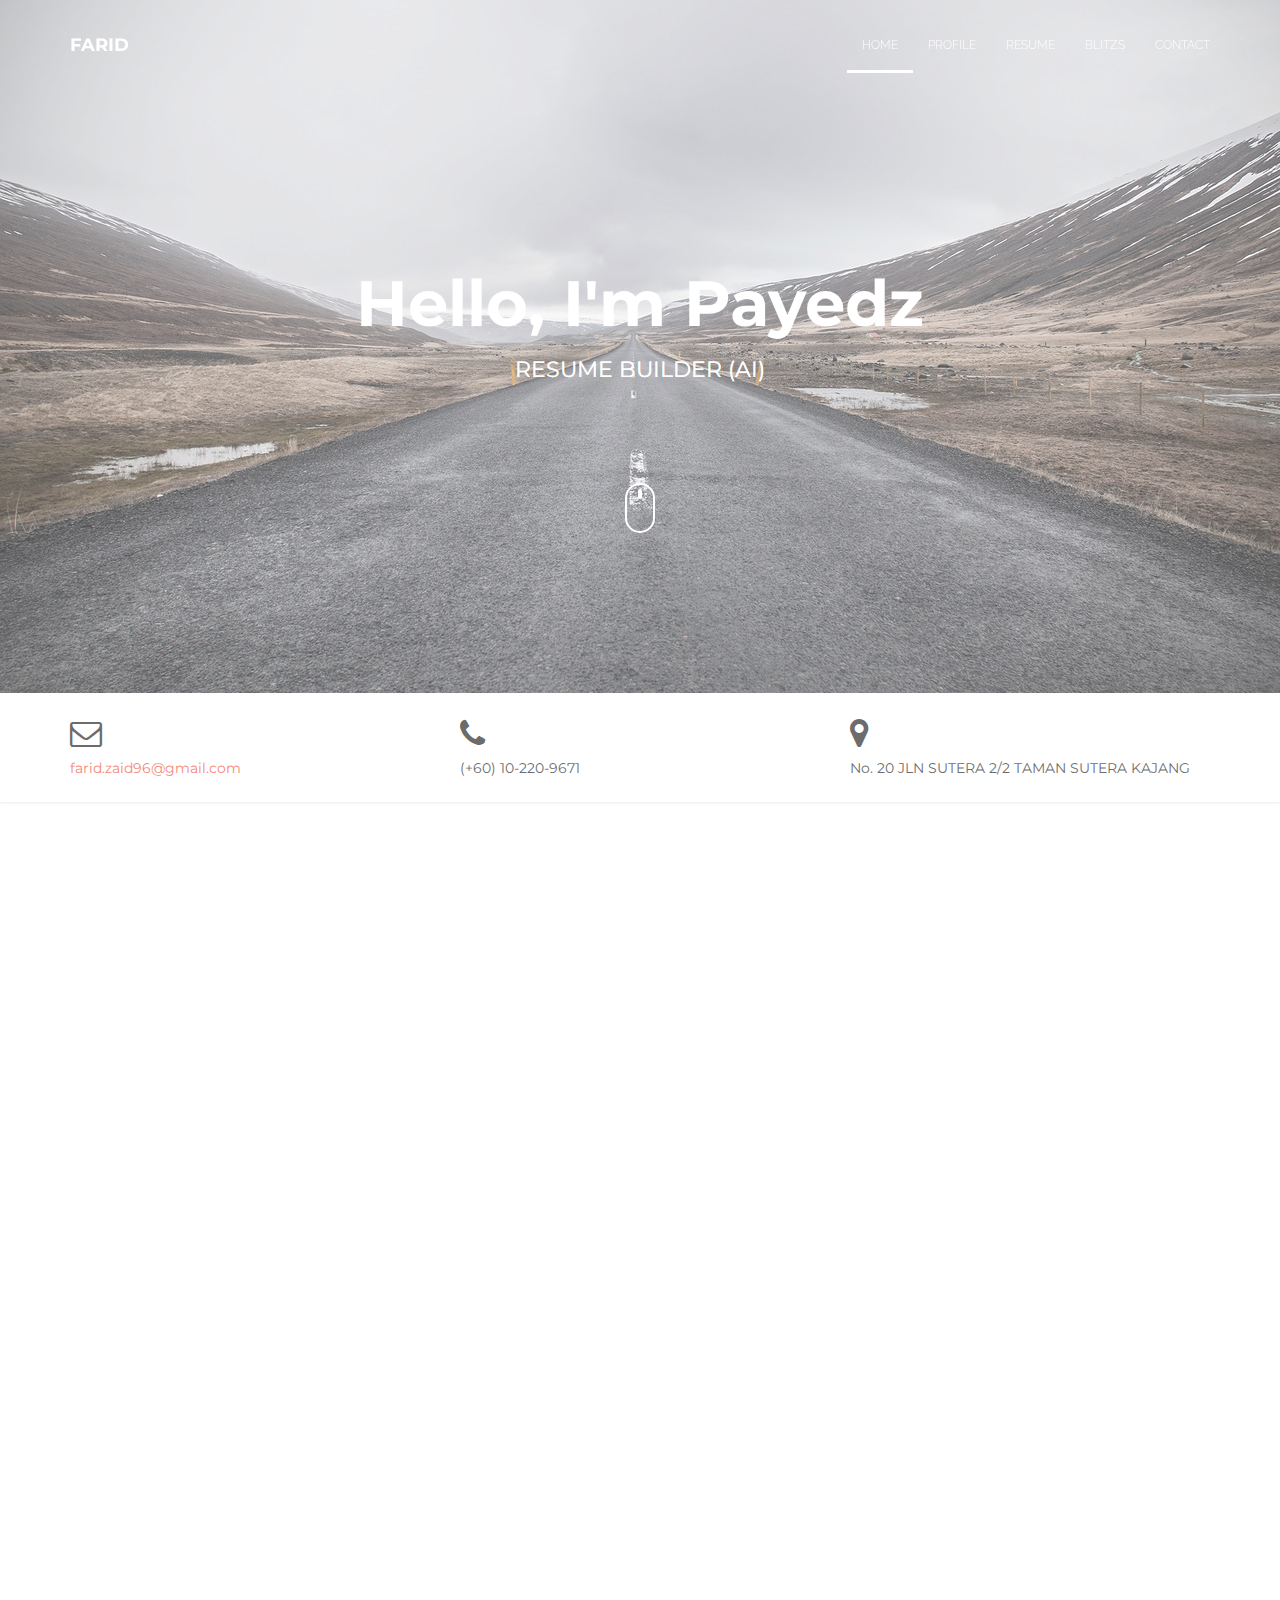
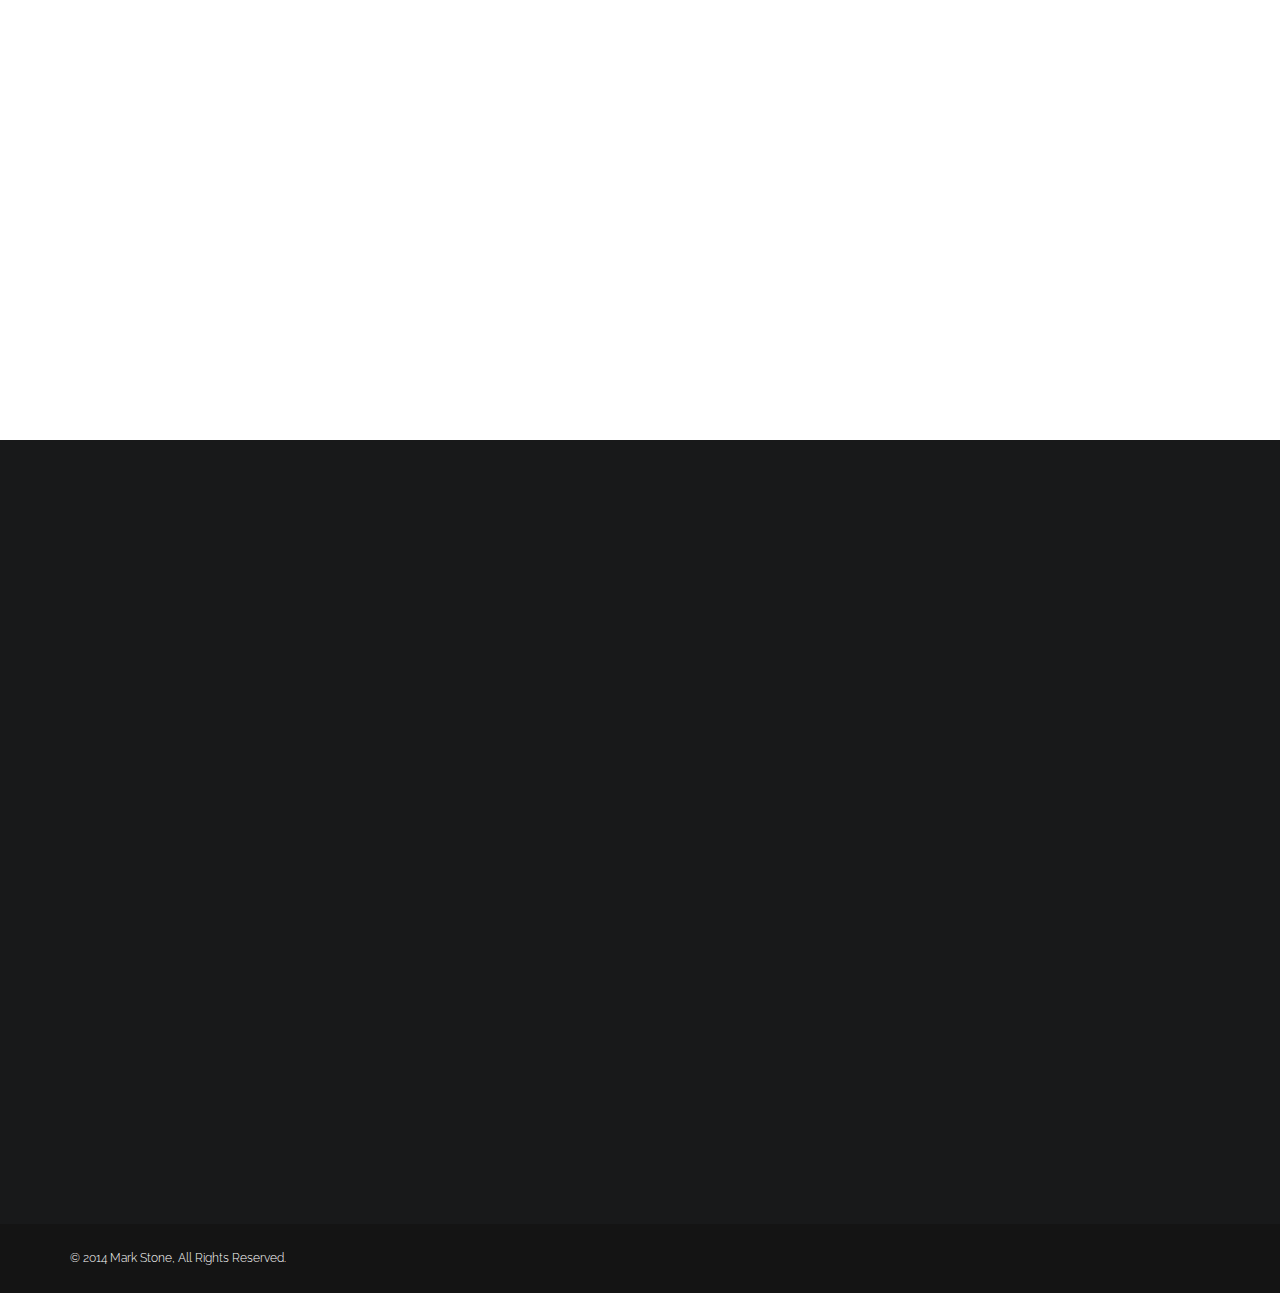
==== My Resume/index.html @ d4d14b78 "Add files via upload" ====
﻿<!DOCTYPE html>
<html lang="en">
<head>
	<meta charset="UTF-8">
	<meta name="viewport" content="width=device-width, initial-scale=1.0">
	<meta name="description" content="">
	<meta name="author" content="">

	<title>Payedz - Portfolio</title>

	<!-- CSS -->
	<!-- Bootstrap core CSS -->
	<link href="assets/bootstrap/css/bootstrap.min.css" rel="stylesheet" media="screen">

	<!-- Owl Carousel -->
	<link href="assets/css/owl.theme.css" rel="stylesheet">
	<link href="assets/css/owl.carousel.css" rel="stylesheet">

	<!-- Magnific-popup lightbox -->
	<link href="assets/css/magnific-popup.css" rel="stylesheet">

	<!-- Simple text rotator -->
	<link href="assets/css/simpletextrotator.css" rel="stylesheet">

	<!-- Font Awesome CSS -->
	<link href="assets/css/font-awesome.min.css" rel="stylesheet" media="screen">

	<!-- Animate css -->
	<link href="assets/css/animate.css" rel="stylesheet">

	<!-- Custom styles CSS -->
	<link href="assets/css/style.css" rel="stylesheet" media="screen">
</head>
<body>

	<div class="wrapper">

		<!-- Preloader -->

		<div id="preloader">
			<div id="status">
				<div class="status-mes"><h4>PAYEDZ</h4></div>
			</div>
		</div>

		<!-- Navigation start -->

		<nav class="navbar navbar-custom navbar-fixed-top" role="navigation">
			<div class="container">

				<!-- Brand and toggle get grouped for better mobile display -->
				<div class="navbar-header">
					<button type="button" class="navbar-toggle" data-toggle="collapse" data-target="#bs-example-navbar-collapse-1">
						<span class="sr-only">Toggle navigation</span>
						<span class="icon-bar"></span>
						<span class="icon-bar"></span>
						<span class="icon-bar"></span>
					</button>
					<a class="navbar-brand" href="#">FARID</a>
				</div>

				<!-- Collect the nav links, forms, and other content for toggling -->
				<div class="collapse navbar-collapse" id="bs-example-navbar-collapse-1">
					<ul class="nav navbar-nav navbar-right">
						<li><a href="#intro">home</a></li>
						<li><a href="#profile">Profile</a></li>
						<li><a href="#resume">Resume</a></li>
						<li><a href="#portfolio">Blitzs</a></li>
						<li><a href="#contact">Contact</a></li>
					</ul>
				</div>

			</div>
		</nav>

		<!-- Navigation end -->

		<!-- Intro section start -->

		<section id="intro" class="section">

			<div class="container">

				<div class="row">

					<div class="col-md-12">

						<div class="hello wow bounceInDown">
							<h1>Hello, I'm Payedz</h1>
							<h3><span class="rotate">Resume Builder (AI) | Designer | Beginer Web Developer</span></h3>
						</div>

						<a href="#profile">
							<div class="mouse-icon">
								<div class="wheel"></div>
							</div>
						</a>

					</div>

				</div><!-- .row -->

			</div><!-- .container -->

		</section>

		<!-- Intro section end -->

		<!-- Profile contact callout section -->

		<section id="profile-contact">

			<div class="container">

				<div class="row">

					<div class="col-sm-4 wow bounceInLeft">
						<div class="profile-item">
							<i class="fa fa-envelope-o"></i>
							<h5><a href="mailto:farid.zaid96@gmail.com">farid.zaid96@gmail.com</a></h5>
						</div>
					</div>

					<div class="col-sm-4 wow bounceInUp">
						<div class="profile-item">
							<i class="fa fa-phone"></i>
							<h5>(+60) 10-220-9671</h5>
						</div>
					</div>

					<div class="col-sm-4 wow bounceInRight">
						<div class="profile-item">
							<i class="fa fa-map-marker"></i>
							<h5>No. 20 JLN SUTERA 2/2 TAMAN SUTERA KAJANG</h5>
						</div>
					</div>

				</div><!-- .row -->

			</div><!-- .container -->

		</section>

		<!-- Profile contact callout section -->

		<!-- Profile section start -->

		<section id="profile" class="section">

			<div class="container">

				<div class="row">

					<div class="col-md-12 headline wow bounceInDown">
						<h2>Muhammad Farid Bin Mohd Zaid</h2>
						<p>Back-end programmer. Network Trainer.</p>
					</div>

					<div class="col-md-3 col-sm-6 hidden-xs wow bounceInLeft">
						<img class="avatar" src="assets/images/payed.jpg" alt="" height="550" width="200">
						<div class="profile-widget">
							<h3>Social Profiles</h3>
							<h3>NICK : Payed</h3>
							<ul class="widget-social">
								<li><a href="https://www.facebook.com/faridzack90"><i class="fa fa-facebook fa-fw"></i></a></li>
								<li><a href="https://github.com/payedz"><i class="fa fa-github-alt"></i></a></li>
								<li><a href="https://plus.google.com/u/0/107358901848863750265"><i class="fa fa-google-plus"></i></a></li>
								<li><a href="https://twitter.com/payedzack"><i class="fa fa-twitter fa-stack"></i></a></li>
							</ul>
						</div>
					</div>

					<div class="col-md-3 col-sm-6 wow bounceInUp">

						<div class="profile-widget">
							<h3>Skillset</h3>

							<h5>Management skills</h5>
							<h5>Commitment</h5>
							<div class="skill-bar">
								<div class="skill-rate-on"></div>
								<div class="skill-rate-on"></div>
								<div class="skill-rate-on"></div>
								<div class="skill-rate-off"></div>
							</div>
							<h5>Punctuality</h5>
							<div class="skill-bar">
								<div class="skill-rate-on"></div>
								<div class="skill-rate-on"></div>
								<div class="skill-rate-on"></div>
								<div class="skill-rate-off"></div>
							</div>
							<h5>Strictness</h5>
							<div class="skill-bar">
								<div class="skill-rate-on"></div>
								<div class="skill-rate-on"></div>
								<div class="skill-rate-on"></div>
								<div class="skill-rate-off"></div>
							</div>
							<h5>Accuracy</h5>
							<div class="skill-bar">
								<div class="skill-rate-on"></div>
								<div class="skill-rate-on"></div>
								<div class="skill-rate-on"></div>
								<div class="skill-rate-off"></div>
							</div>
							<br>
							<h5>Technical skills</h5>
							<h5>Adobe Illustratator</h5>
							<div class="skill-bar">
								<div class="skill-rate-on"></div>
								<div class="skill-rate-on"></div>
								<div class="skill-rate-off"></div>
								<div class="skill-rate-off"></div>
							</div>

							<h5>C++</h5>
							<div class="skill-bar">
								<div class="skill-rate-on"></div>
								<div class="skill-rate-on"></div>
								<div class="skill-rate-on"></div>
								<div class="skill-rate-off"></div>
							</div>

							<h5>Visual Basic</h5>
							<div class="skill-bar">
								<div class="skill-rate-on"></div>
								<div class="skill-rate-on"></div>
								<div class="skill-rate-off"></div>
								<div class="skill-rate-off"></div>
							</div>

							<h5>Wireless(IoT)</h5>
							<div class="skill-bar">
								<div class="skill-rate-on"></div>
								<div class="skill-rate-on"></div>
								<div class="skill-rate-on"></div>
								<div class="skill-rate-off"></div>
							</div>
						</div>

						

					</div><!-- .col-md-3 -->

					<div class="col-md-6 col-sm-12 wow bounceInRight">
						<h3>Profesional Profile</h3>
						<p align="justify">Hi there, my name is Muhammad Farid Bin Mohd Zaid but everyone can call me Farid. I am about to tell a little bit story about myself. I am a IT student which has high intensity and passion into the IT world. Yet following to that, I then took my interest into the next level which is practice and understanding. I am now with my half-technical and half-management self is looking forward into a more interesting and challenging world outside awaits for me.</p>

						<p align="justify">
						Regards with that, I am also happy having lots of technical friends by my side help me dissolve more into the Information Technology world rather than developing myself solely into the Information System world. I love managing various kind of events, conducting tournaments and although distributing task and giving instruction are in my best expertise, I am also in love with technical things. Seeing something working technically right before my eyes is pleasing to my heart. </p>

						<p align="justify">I could assure you that I am well manage with my time, and lastly never doubt my passion towards programming</p>
					</div>

				</div><!-- .row -->

			</div><!-- .container -->

		</section>

		<!-- Profile section end -->


		<!-- Callout section start -->

		<section class="callout">

			<div class="container">

				<div class="row">

					<div class="col-md-3 hidden-xs wow bounceInLeft">
						<h3>My status</h3>
					</div>

					<div class="col-md-9 headline nomargin wow bounceInDown">
						<h3>I'm currently a full-time student at Universiti Teknologi PETRONAS.</h3>
						<p>I am a student, and a part time resume builder, which consistently take tenders. I also very interested in new innovation and opportunity to advance myself in the future. </p>
						<a href="#contact" class="btn btn-default btn-custom-2 callout-btn"><i class="fa fa-paper-plane-o icon-before"></i> Contact me</a>
					</div>

				</div><!-- .row -->

			</div><!-- .container -->

		</section>

		<!-- Callout section end -->

		<!-- Resume section start -->

		<section id="resume" class="section">

			<div class="container">

				<div class="row">

					<div class="col-md-12 headline wow bounceInDown">
						<h2>Resume</h2>
						<p>My education and experience.</p>
					</div>

				</div><!-- .row -->

				<div class="row resume-items">

					<div class="col-md-3 wow bounceInLeft">
						<h3>Education</h3>
					</div>

					<div class="col-md-6 col-sm-8 resume-item wow bounceInUp">
						<h4>Bachelor of Technology, Information Communication and Technology</h4>
						<p>I am currently a student who is still persuing his degree is Information Technology, and with certain technical skills I develop myself towards designing and hardware engineering (IoT).</p>
						<hr class="hidden-xs">
					</div>

					<div class="col-md-3 col-sm-4 resume-place wow bounceInRight">
						<h4><i class="fa fa-suitcase"></i> University Technology PETRONAS, Perak</h4>
						<i class="fa fa-calendar"></i> 2014 - 2018
						<hr class="visible-xs">
					</div>

					<div class="col-md-6 col-md-offset-3 col-sm-8 resume-item wow bounceInUp">
						<h4>Science Stream</h4>
						<p>I manage to excell in my Malaysia Certificate of Education [SPM] with current grade standing of Malaysian Standard 2A+,3A,3A-,1B+</p>
						<hr class="hidden-xs">
					</div>

					<div class="col-md-3 col-sm-4 resume-place wow bounceInRight">
						<h4><i class="fa fa-suitcase"></i>Royal Military College, Sungai Besi, KL</h4>
						<i class="fa fa-calendar"></i> 2012 - 2013
						<hr class="visible-xs">
					</div>
					<div class="col-md-6 col-md-offset-3 col-sm-8 resume-item wow bounceInUp">
						<h4>Basic/General Knowledge</h4>
						<p>I manage to excell in my Lower Certificate of Education [PMR] with current grade standing of Malaysian Standard 7A 1B</p>
						<hr class="hidden-xs">
					</div>

					<div class="col-md-3 col-sm-4 resume-place wow bounceInRight">
						<h4><i class="fa fa-suitcase"></i>SMK Saujana Impian, Selangor</h4>
						<i class="fa fa-calendar"></i> 2009 - 2011
						<hr class="visible-xs">
					</div>
					<div class="col-md-6 col-md-offset-3 col-sm-8 resume-item wow bounceInUp">
						<h4>Childs potential</h4>
						<p>I manage to excell in my Primary School Achievement Test [UPSR] with current grade standing of Malaysian Standard 5A</p>
						<hr class="hidden-xs">
					</div>

					<div class="col-md-3 col-sm-4 resume-place wow bounceInRight">
						<h4><i class="fa fa-suitcase"></i>SK Leftenan Adnan, Selangor</h4>
						<i class="fa fa-calendar"></i> 2003 - 2008
						<hr class="visible-xs">
					</div>

				</div><!-- .row -->

				<div class="row resume-items">

					<div class="col-md-3 wow bounceInLeft">
						<h3>Experience</h3>
					</div>

					<div class="col-md-6 col-sm-8 resume-item wow bounceInUp">
						<h4>Back-end developer / python programmer</h4>
						<p>I develop a wide scale QR scanner that stores encrypted data, and decipher it direct into excel sheet selected by the customer.</p>
						<hr class="hidden-xs">
					</div>

					<div class="col-md-3 col-sm-4 resume-place wow bounceInRight">
						<h4><i class="fa fa-suitcase"></i> Registry Unit, UTP</h4>
						<i class="fa fa-calendar"></i> 2015
						<hr class="visible-xs">
					</div>

					<div class="col-md-6 col-md-offset-3 col-sm-8 resume-item wow bounceInUp">
						<h4>C# programmer</h4>
						<p>I have made a complete [BETA] menu-driven CGPA database writer (less GUI support) for the lazy bones to easily key-in the students record into the database. </p>
						<hr class="hidden-xs">
					</div>

					<div class="col-md-3 col-sm-4 resume-place wow bounceInRight">
						<h4><i class="fa fa-suitcase"></i> Chemical Engineering, UTP</h4>
						<i class="fa fa-calendar"></i> 2013
						<hr class="visible-xs">
					</div>
					<div class="col-md-6 col-md-offset-3 col-sm-8 resume-item wow bounceInUp">
						<h4>Web Designer</h4>
						<p>Sample bootstrap testing , animated button squishy template [free]</p>
						<hr class="hidden-xs">
					</div>

					<div class="col-md-3 col-sm-4 resume-place wow bounceInRight">
						<h4><i class="fa fa-suitcase"></i> Class assignment, Web </h4>
						<i class="fa fa-calendar"></i> 2015
						<hr class="visible-xs">
					</div>
					

				</div><!-- .row -->

				<div class="row resume-items">

					<div class="col-md-3 wow bounceInLeft">
						<h3>Position/Role</h3>
						
					</div>

					<div class="col-md-6 col-sm-8 resume-item wow bounceInUp">
						<h4>2015</h4>
						<p>President of [FOR] Friends of Registry Support Unit</p>
						<hr class="hidden-xs">
					</div>

					<div class="col-md-3 col-sm-4 resume-place wow bounceInRight">
						<h4><i class="fa fa-suitcase"></i> UTP</h4>
						<i class="fa fa-calendar"></i> 2013 - 2015
						<hr class="visible-xs">
					</div>

					<div class="col-md-6 col-md-offset-3 col-sm-8 resume-item wow bounceInUp">
						<p>Head of Human Resource of CYBERHAX UTP</p>
						<hr class="hidden-xs">
					</div>

					<div class="col-md-3 col-sm-4 resume-place wow bounceInRight">
						<h4><i class="fa fa-suitcase"></i> UTP</h4>
						<i class="fa fa-calendar"></i> 2014 - 2015
						<hr class="visible-xs">
					</div>

					<div class="col-md-6 col-md-offset-3 col-sm-8 resume-item wow bounceInUp">
						<p>Assistant Head of Department Public Relation of [FASSA] Foundation Student Body</p>
						<hr class="hidden-xs">
					</div>

					<div class="col-md-3 col-sm-4 resume-place wow bounceInRight">
						<h4><i class="fa fa-suitcase"></i> UTP</h4>
						<i class="fa fa-calendar"></i> 2013 - 2014
						<hr class="visible-xs">
					</div>

					<div class="col-md-6 col-md-offset-3 col-sm-8 resume-item wow bounceInUp">
						<h4>School Years</h4>
						<p>Head of Dormitory C4</p>
						<hr class="hidden-xs">
					</div>

					<div class="col-md-3 col-sm-4 resume-place wow bounceInRight">
						<h4><i class="fa fa-suitcase"></i> ASiS</h4>
						<i class="fa fa-calendar"></i> 2012
						<hr class="visible-xs">
					</div>

					<div class="col-md-6 col-md-offset-3 col-sm-8 resume-item wow bounceInUp">
						<p>Head Squad of PKBM[L]</p>
						<hr class="hidden-xs">
					</div>

					<div class="col-md-3 col-sm-4 resume-place wow bounceInRight">
						<h4><i class="fa fa-suitcase"></i> ASiS</h4>
						<i class="fa fa-calendar"></i> 2012 
						<hr class="visible-xs">
					</div>	

				</div><!-- .row -->

				<div class="row resume-items">

					<div class="col-md-3 wow bounceInLeft">
						<h3>Events</h3>
						
					</div>

					<div class="col-md-6 col-sm-8 resume-item wow bounceInUp">
						<h4>Project manager for UTPHAX 2015</h4>
						<p>UTP National Hacking Competition</p>
						<hr class="hidden-xs">
					</div>

					<div class="col-md-3 col-sm-4 resume-place wow bounceInRight">
						<h4><i class="fa fa-suitcase"></i> UTP</h4>
						<i class="fa fa-calendar"></i> 2015
						<hr class="visible-xs">
					</div>

					<div class="col-md-6 col-md-offset-3 col-sm-8 resume-item wow bounceInUp">
						<h4>Project manager for PRE-UTPHAX 2015</h4>
						<p>Pre Nasional Hacking Competition</p>
						<hr class="hidden-xs">
					</div>

					<div class="col-md-3 col-sm-4 resume-place wow bounceInRight">
						<h4><i class="fa fa-suitcase"></i> Royale Chulan</h4>
						<i class="fa fa-calendar"></i> 2015
						<hr class="visible-xs">
					</div>

					<div class="col-md-6 col-md-offset-3 col-sm-8 resume-item wow bounceInUp">
						<h4>Project manager for PRE-UTPHAX 2015</h4>
						<p>Politeknik Pre Hacking Competition North Region Malaysia</p>
						<hr class="hidden-xs">
					</div>

					<div class="col-md-3 col-sm-4 resume-place wow bounceInRight">
						<h4><i class="fa fa-suitcase"></i> Politeknik Seberang Perai</h4>
						<i class="fa fa-calendar"></i> 2015
						<hr class="visible-xs">
					</div>

					<div class="col-md-6 col-md-offset-3 col-sm-8 resume-item wow bounceInUp">
						<h4>Project manager for PRE-UTPHAX 2015</h4>
						<p>UTP Internal Hacking Competition</p>
						<hr class="hidden-xs">
					</div>

					<div class="col-md-3 col-sm-4 resume-place wow bounceInRight">
						<h4><i class="fa fa-suitcase"></i> UTP</h4>
						<i class="fa fa-calendar"></i> 2015
						<hr class="visible-xs">
					</div>

					<div class="col-md-6 col-md-offset-3 col-sm-8 resume-item wow bounceInUp">
						<h4>Project manager for Utp Educamp</h4>
						<p>student intake registration [FOUNDATION]</p>
						<hr class="hidden-xs">
					</div>

					<div class="col-md-3 col-sm-4 resume-place wow bounceInRight">
						<h4><i class="fa fa-suitcase"></i> UTP</h4>
						<i class="fa fa-calendar"></i> JUNE 2015
						<hr class="visible-xs">
					</div>

					<div class="col-md-6 col-md-offset-3 col-sm-8 resume-item wow bounceInUp">
						<h4>Project manager for Utp Educamp</h4>
						<p>student intake registration [FOUNDATION]</p>
						<hr class="hidden-xs">
					</div>

					<div class="col-md-3 col-sm-4 resume-place wow bounceInRight">
						<h4><i class="fa fa-suitcase"></i> UTP</h4>
						<i class="fa fa-calendar"></i> APRIL 2015
						<hr class="visible-xs">
					</div>

					<div class="col-md-6 col-md-offset-3 col-sm-8 resume-item wow bounceInUp">
						<h4>Project manager for Utp Educamp</h4>
						<p>student intake registration[UG]</p>
						<hr class="hidden-xs">
					</div>

					<div class="col-md-3 col-sm-4 resume-place wow bounceInRight">
						<h4><i class="fa fa-suitcase"></i> UTP</h4>
						<i class="fa fa-calendar"></i> APRIL 2015
						<hr class="visible-xs">
					</div>

					<div class="col-md-6 col-md-offset-3 col-sm-8 resume-item wow bounceInUp">
						<h4>Project manager for Utp Educamp</h4>
						<p>student intake registration[UG]</p>
						<hr class="hidden-xs">
					</div>

					<div class="col-md-3 col-sm-4 resume-place wow bounceInRight">
						<h4><i class="fa fa-suitcase"></i> UTP</h4>
						<i class="fa fa-calendar"></i> APRIL 2015
						<hr class="visible-xs">
					</div>

					<div class="col-md-6 col-md-offset-3 col-sm-8 resume-item wow bounceInUp">
						<h4>Project manager for Utp Educamp</h4>
						<p>student intake registration [FOUNDATION]</p>
						<hr class="hidden-xs">
					</div>

					<div class="col-md-3 col-sm-4 resume-place wow bounceInRight">
						<h4><i class="fa fa-suitcase"></i> UTP</h4>
						<i class="fa fa-calendar"></i> FEB 2015
						<hr class="visible-xs">
					</div>

					<div class="col-md-6 col-md-offset-3 col-sm-8 resume-item wow bounceInUp">
						<h4>Project manager for Utp Educamp</h4>
						<p>student intake registration [UG]</p>
						<hr class="hidden-xs">
					</div>

					<div class="col-md-3 col-sm-4 resume-place wow bounceInRight">
						<h4><i class="fa fa-suitcase"></i> UTP</h4>
						<i class="fa fa-calendar"></i> JAN 2015
						<hr class="visible-xs">
					</div>

					<div class="col-md-6 col-md-offset-3 col-sm-8 resume-item wow bounceInUp">
						<h4>Project manager for Utp Educamp</h4>
						<p>student intake registration</p>
						<hr class="hidden-xs">
					</div>

					<div class="col-md-3 col-sm-4 resume-place wow bounceInRight">
						<h4><i class="fa fa-suitcase"></i> UTP</h4>
						<i class="fa fa-calendar"></i> MAY 2014
						<hr class="visible-xs">
					</div>

					<div class="col-md-6 col-md-offset-3 col-sm-8 resume-item wow bounceInUp">
						<h4>Project manager for Utp Educamp</h4>
						<p>student intake registration</p>
						<hr class="hidden-xs">
					</div>

					<div class="col-md-3 col-sm-4 resume-place wow bounceInRight">
						<h4><i class="fa fa-suitcase"></i> UTP</h4>
						<i class="fa fa-calendar"></i> JAN 2014
						<hr class="visible-xs">
					</div>

					<div class="col-md-6 col-md-offset-3 col-sm-8 resume-item wow bounceInUp">
						<h4>Project manager for Utp Educamp</h4>
						<p>student intake registration</p>
						<hr class="hidden-xs">
					</div>

					<div class="col-md-3 col-sm-4 resume-place wow bounceInRight">
						<h4><i class="fa fa-suitcase"></i> UTP</h4>
						<i class="fa fa-calendar"></i> MAY 2013
						<hr class="visible-xs">
					</div>

					<div class="col-md-6 col-md-offset-3 col-sm-8 resume-item wow bounceInUp">
						<h4>PIC Registration MAS</h4>
						<p>Student enrollment session</p>
						<hr class="hidden-xs">
					</div>

					<div class="col-md-3 col-sm-4 resume-place wow bounceInRight">
						<h4><i class="fa fa-suitcase"></i> UTP</h4>
						<i class="fa fa-calendar"></i> JULY 2015
						<hr class="visible-xs">
					</div>

					<div class="col-md-6 col-md-offset-3 col-sm-8 resume-item wow bounceInUp">
						<h4>PIC Registration MAS</h4>
						<p>Student enrollment session</p>
						<hr class="hidden-xs">
					</div>

					<div class="col-md-3 col-sm-4 resume-place wow bounceInRight">
						<h4><i class="fa fa-suitcase"></i> UTP</h4>
						<i class="fa fa-calendar"></i> MAc 2015
						<hr class="visible-xs">
					</div>

					<div class="col-md-6 col-md-offset-3 col-sm-8 resume-item wow bounceInUp">
						<h4>PIC Registration MAS</h4>
						<p>Student enrollment session</p>
						<hr class="hidden-xs">
					</div>

					<div class="col-md-3 col-sm-4 resume-place wow bounceInRight">
						<h4><i class="fa fa-suitcase"></i> UTP</h4>
						<i class="fa fa-calendar"></i> JAN 2015
						<hr class="visible-xs">
					</div>

					<div class="col-md-6 col-md-offset-3 col-sm-8 resume-item wow bounceInUp">
						<h4>PIC Registration MAS</h4>
						<p>Student enrollment session</p>
						<hr class="hidden-xs">
					</div>

					<div class="col-md-3 col-sm-4 resume-place wow bounceInRight">
						<h4><i class="fa fa-suitcase"></i> UTP</h4>
						<i class="fa fa-calendar"></i> MAY 2014
						<hr class="visible-xs">
					</div>
					
					<div class="col-md-6 col-md-offset-3 col-sm-8 resume-item wow bounceInUp">
						<h4>Committee Logistic [FLL] First Lego League</h4>
						<p>National Lego Robotic Competition</p>
						<hr class="hidden-xs">
					</div>

					<div class="col-md-3 col-sm-4 resume-place wow bounceInRight">
						<h4><i class="fa fa-suitcase"></i> UTP</h4>
						<i class="fa fa-calendar"></i> MAY 2015
						<hr class="visible-xs">
					</div>

					<div class="col-md-6 col-md-offset-3 col-sm-8 resume-item wow bounceInUp">
						<h4>Head Logistic CSR PETRONAS</h4>
						<p>Mobile Apps Challenge</p>
						<hr class="hidden-xs">
					</div>

					<div class="col-md-3 col-sm-4 resume-place wow bounceInRight">
						<h4><i class="fa fa-suitcase"></i> UTP</h4>
						<i class="fa fa-calendar"></i> FEB 2015
						<hr class="visible-xs">
					</div>

					<div class="col-md-6 col-md-offset-3 col-sm-8 resume-item wow bounceInUp">
						<h4>Trainer &amp; Technical MAC</h4>
						<p>Mobile Apps Challenge</p>
						<hr class="hidden-xs">
					</div>

					<div class="col-md-3 col-sm-4 resume-place wow bounceInRight">
						<h4><i class="fa fa-suitcase"></i> UTP</h4>
						<i class="fa fa-calendar"></i> 2013/2014
						<hr class="visible-xs">
					</div>

					<div class="col-md-6 col-md-offset-3 col-sm-8 resume-item wow bounceInUp">
						<h4>Trainer &amp; Technical Scratch</h4>
						<p>Animated Programming</p>
						<hr class="hidden-xs">
					</div>

					<div class="col-md-3 col-sm-4 resume-place wow bounceInRight">
						<h4><i class="fa fa-suitcase"></i> UTP</h4>
						<i class="fa fa-calendar"></i> 2013/2014
						<hr class="visible-xs">
					</div>

					<div class="col-md-6 col-md-offset-3 col-sm-8 resume-item wow bounceInUp">
						<h4>CSR Project FASSA</h4>
						<p>Fassilitator &amp; Lead Chemical substances</p>
						<hr class="hidden-xs">
					</div>

					<div class="col-md-3 col-sm-4 resume-place wow bounceInRight">
						<h4><i class="fa fa-suitcase"></i> UTP</h4>
						<i class="fa fa-calendar"></i> 2013
						<hr class="visible-xs">
					</div>

					<div class="col-md-6 col-md-offset-3 col-sm-8 resume-item wow bounceInUp">
						<h4>Head Shirt Designer CISD sports</h4>
						<p>Design shirt for cisd representative for each sports during UTP Sport Carnival.</p>
						<hr class="hidden-xs">
					</div>

					<div class="col-md-3 col-sm-4 resume-place wow bounceInRight">
						<h4><i class="fa fa-suitcase"></i> UTP</h4>
						<i class="fa fa-calendar"></i> 2014
						<hr class="visible-xs">
					</div>


				</div><!-- .row -->

				<div class="row resume-items">

					<div class="col-md-3 wow bounceInLeft">
						<h3>Participation</h3>
					</div>

					<div class="col-md-6 col-sm-8 resume-item wow bounceInUp">
						<h4>National UTPHAX'14</h4>
						<p>My team representing UTP for UTP National Hacking competition </p>
						<hr class="hidden-xs">
					</div>

					<div class="col-md-3 col-sm-4 resume-place wow bounceInRight">
						<h4><i class="fa fa-suitcase"></i> UTP</h4>
						<i class="fa fa-calendar"></i> 2014
						<hr class="visible-xs">
					</div>

					<div class="col-md-6 col-md-offset-3 col-sm-8 resume-item wow bounceInUp">
						<h4>ACM-ICPC</h4>
						<p>Al-kawarizmi Programming Challenge</p>
						<hr class="hidden-xs">
					</div>

					<div class="col-md-3 col-sm-4 resume-place wow bounceInRight">
						<h4><i class="fa fa-suitcase"></i>UTP</h4>
						<i class="fa fa-calendar"></i> 2014
						<hr class="visible-xs">
					</div>
					<div class="col-md-6 col-md-offset-3 col-sm-8 resume-item wow bounceInUp">
						<h4>Swinburne Programming Training</h4>
						<p>ACM-ICPC training at swinburne University of Technology Sarawak Campus</p>
						<hr class="hidden-xs">
					</div>

					<div class="col-md-3 col-sm-4 resume-place wow bounceInRight">
						<h4><i class="fa fa-suitcase"></i>Swinburne, Sarawak</h4>
						<i class="fa fa-calendar"></i> 2014
						<hr class="visible-xs">
					</div>
					<div class="col-md-6 col-md-offset-3 col-sm-8 resume-item wow bounceInUp">
						<h4>Hacking training at Sabah</h4>
						<p>UTPHAX training at UMS International Campus Labuan</p>
						<hr class="hidden-xs">
					</div>

					<div class="col-md-3 col-sm-4 resume-place wow bounceInRight">
						<h4><i class="fa fa-suitcase"></i>UMS, Labuan</h4>
						<i class="fa fa-calendar"></i> 2014
						<hr class="visible-xs">
					</div>
					<div class="col-md-6 col-md-offset-3 col-sm-8 resume-item wow bounceInUp">
						<h4>UTP Sport Carnival</h4>
						<p>Swimming [Backstroke] 400m, 3rd</p>
						<p>Swimming [front stroke] 100m, participant</p>
						<p>Swimming [front stroke] 50m, participant</p>
						<p>Swimming [butterfly] 200m, participant</p>
						<hr class="hidden-xs">
					</div>

					<div class="col-md-3 col-sm-4 resume-place wow bounceInRight">
						<h4><i class="fa fa-suitcase"></i>Sport Complex UTP</h4>
						<i class="fa fa-calendar"></i> 2014
						<hr class="visible-xs">
					</div>
					<div class="col-md-6 col-md-offset-3 col-sm-8 resume-item wow bounceInUp">
						<h4>UTP Sport Carnival</h4>
						<p>Chess 4 by 4 Team, 1st</p>
						<hr class="hidden-xs">
					</div>

					<div class="col-md-3 col-sm-4 resume-place wow bounceInRight">
						<h4><i class="fa fa-suitcase"></i>Sport Complex UTP</h4>
						<i class="fa fa-calendar"></i> 2013
						<hr class="visible-xs">
					</div>
					<div class="col-md-6 col-md-offset-3 col-sm-8 resume-item wow bounceInUp">
						<h4>Copa Aiche</h4>
						<p>Badminton Single, Semi-final</p>
						<hr class="hidden-xs">
					</div>

					<div class="col-md-3 col-sm-4 resume-place wow bounceInRight">
						<h4><i class="fa fa-suitcase"></i>Sport Complex UTP</h4>
						<i class="fa fa-calendar"></i> 2013
						<hr class="visible-xs">
					</div>

				</div><!-- .row -->


				<div class="row">

					<div class="col-md-6 col-md-offset-3 wow bounceInUp">
						<a href="#https://github.com/payedz/FIrst-try/raw/master/CV%20-%20Payed.pdf" class="btn btn-default btn-custom-2"><i class="fa fa-cloud-download icon-before"></i> Download CV</a>
					</div>

				</div><!-- .row -->

			</div><!-- .container -->

		</section>

		<!-- Resume section end -->

		<!-- Callout section start -->

		<section id="clients" class="callout">

			<div class="container">

				<div class="row">

					<div class="col-md-3 hidden-xs wow bounceInLeft">
						<h3>Basic Working, IT AND Media</h3>
					</div>

					<div class="col-md-9 wow bounceInRight">

						<div id="owl-clients" class="owl-carousel">
							
							<div class="owl-item">
								<img src="assets/images/logo/word.png" alt="">
								<h4>Microsoft Word</h4>
							</div>

							<div class="owl-item">
								<img src="assets/images/logo/excel.png" alt="">
								<h4>Excel</h4>
							</div>

							<div class="owl-item">
								<img src="assets/images/logo/pp.png" alt="">
								<h4>PowerPoint</h4>
							</div>

							<div class="owl-item">
								<img src="assets/images/logo/mail.png" alt="">
								<h4>Mail handling</h4>
							</div>

							<div class="owl-item">
								<img src="assets/images/logo/python.png" alt="">
								<h4>Python</h4>
							</div>

							<div class="owl-item">
								<img src="assets/images/logo/DevC.png" alt="">
								<h4>C++</h4>
							</div>

							<div class="owl-item">
								<img src="assets/images/logo/c.png" alt="">
								<h4>C#</h4>
							</div>

							<div class="owl-item">
								<img src="assets/images/logo/pascal.png" alt="">
								<h4>Pascal</h4>
							</div>

							<div class="owl-item">
								<img src="assets/images/logo/sql.png" alt="">
								<h4>SQL</h4>
							</div>

							<div class="owl-item">
								<img src="assets/images/logo/html.png" alt="">
								<h4>HTML</h4>
							</div>

							<div class="owl-item">
								<img src="assets/images/logo/js.png" alt="">
								<h4>JS</h4>
							</div>

							<div class="owl-item">
								<img src="assets/images/logo/php.png" alt="">
								<h4>php</h4>
							</div>

							<div class="owl-item">
								<img src="assets/images/logo/ps.png" alt="">
								<h4>Adobe Photoshop</h4>
							</div>

							<div class="owl-item">
								<img src="assets/images/logo/ae.png" alt="">
								<h4>After Effect</h4>
							</div>

							<div class="owl-item">
								<img src="assets/images/logo/sony.png" alt="">
								<h4>Sony Vegas</h4>
							</div>

							<div class="owl-item">
								<img src="assets/images/logo/me.png" alt="">
								<h4>Media Encoder</h4>
							</div>

							<div class="owl-item">
								<img src="assets/images/logo/ai.png" alt="">
								<h4>Adobe Ilustrator</h4>
							</div>

						</div>

					</div><!-- .col-md-9 -->

				</div><!-- .row -->

			</div><!-- .container -->

		</section>


		<!-- Callout section end -->

		<!-- Portfolio section start -->

		<section id="portfolio" class="section">

			<div class="container">

				<div class="row">

					<div class="col-md-12 headline wow bounceInDown">
						<h2>Blitzs</h2>
						<p>My recent experiences.</p>
					</div>

					<div class="col-md-4 col-sm-6 wow bounceInLeft">
						<a href="assets/images/p1.jpg" class="pop-up" title="Caption 1">
							<div class="portfolio-item">
								<div class="portfolio-item-preview">
									<img src="assets/images/p1.jpg" alt="">
								</div>
								<div class="portfolio-item-description">
									<h3>Internal Pre-UTPHAX 15</h3>
									<p>UTP Internal Hacking Competition</p>
								</div>
							</div>
						</a>
					</div>

					<div class="col-md-4 col-sm-6 wow bounceInUp">
						<a href="https://vimeo.com/45830194" class="video-pop-up" title="Caption 2">
							<div class="portfolio-item">
								<div class="portfolio-item-preview">
									<img src="assets/images/p3.jpg" alt="">
								</div>
								<div class="portfolio-item-description">
									<h3>Pre UTPHAX 15</h3>
									<p>Royale Chulan Pre National Hacking</p>
								</div>
							</div>
						</a>
					</div>

					<div class="col-md-4 col-sm-6 wow bounceInRight">
						<a href="assets/images/p3.jpg" class="pop-up" title="Caption 3">
							<div class="portfolio-item">
								<div class="portfolio-item-preview">
									<img src="assets/images/p2.jpg" alt="">
								</div>
								<div class="portfolio-item-description">
									<h3>Politeknik Training</h3>
									<p>PSP Hacking Training</p>
								</div>
							</div>
						</a>
					</div>

					

				</div><!-- .row -->

			</div><!-- .container -->

		</section>

		<!-- Portfolio section end -->

		<!-- Contact section start -->

		<section id="contact" class="section">

			<div class="container">

				<div class="row">

					<div class="col-md-12 headline wow bounceInLeft">
						<h2>Contact Me</h2>
						<p>Drop Me a line or give me a ring. I would love anything you want to say.</p>
					</div>

					<div class="col-md-6 wow bounceInUp">

						<p>I am a student, and a part time resume builder, which consistently take tenders. I also very interested in new innovation and opportunity to advance myself in the future. </p>

						<ul class="icon-list">
							<li><i class="fa fa-fw fa-map-marker"></i>Universiti Teknologi PETRONAS, 32610 Bandar Seri Iskandar, Perak Darul Ridzuan, Malaysia</li>
							<li><i class="fa fa-fw fa-phone"></i>+60 10 220 9671</li>
							<li><i class="fa fa-fw fa-envelope-o"></i><a href="mailto:farid.zaid96@gmail">farid.zaid96@gmail</a></li>							
						</ul>

					</div>

					<div class="col-md-6 wow bounceInRight">

						<form id="contact-form" role="form">

							<div class="form-group">
								<label class="sr-only" for="c_name">Name</label>
								<input type="text" id="c_name" class="form-control" name="c_name" placeholder="Name">
							</div>

							<div class="form-group">
								<label class="sr-only" for="c_email">Email address</label>
								<input type="email" id="c_email" class="form-control" name="c_email" placeholder="E-mail">
							</div>

							<div class="form-group">
								<textarea class="form-control" id="c_message" name="c_message" rows="7" placeholder="Your message"></textarea>
							</div>

							<button type="submit" class="btn btn-custom-1">
								<i class="fa fa-bullhorn icon-before"></i> Send it
							</button>

						</form>

						<div class="ajax-response"></div>

					</div>

				</div><!-- .row -->

			</div><!-- .container -->

		</section>

		<!-- Contact section end -->

		<!-- Footer start -->

		<footer id="footer">

			<div class="container">

				<div class="row">

					<div class="col-md-12">
						<p class="copy">
							© 2014 Mark Stone, All Rights Reserved.
						</p>
					</div>

				</div><!-- .row -->

			</div><!-- .container -->

		</footer>

		<!-- Footer end -->

	</div><!-- .wrapper -->

	<!-- Javascript files -->
	<!-- jQuery -->
	<script src="assets/js/jquery-1.11.0.min.js"></script>
	<!-- Bootstrap JS -->
	<script src="assets/bootstrap/js/bootstrap.min.js"></script>
	<!-- Background slider -->
	<script src="assets/js/jquery.backstretch.min.js"></script>
	<!-- OwlCarousel -->
	<script src="assets/js/owl.carousel.min.js"></script>
	<!-- Modal for portfolio -->
	<script src="assets/js/jquery.magnific-popup.min.js"></script>
	<!-- Text rotator -->
	<script src="assets/js/jquery.simple-text-rotator.min.js"></script>
	<!-- Waypoints -->
	<script src="assets/js/jquery.waypoints.js"></script>
	<!-- CountTo  -->
	<script src="assets/js/jquery.countTo.js"></script>
	<!-- WOW - Reveal Animations When You Scroll -->
	<script src="assets/js/wow.min.js"></script>   
	<!-- Smooth scroll -->
	<script src="assets/js/smoothscroll.js"></script>
	<!-- Fitvids -->
	<script src="assets/js/jquery.fitvids.js"></script>
	<!-- Custom scripts -->
	<script src="assets/js/custom.js"></script>

</body>
</html>
---- My Resume/assets/css/simpletextrotator.css ----
.rotating {
  display: inline-block;
  -webkit-transform-style: preserve-3d;
  -moz-transform-style: preserve-3d;
  -ms-transform-style: preserve-3d;
  -o-transform-style: preserve-3d;
  transform-style: preserve-3d;
  -webkit-transform: rotateX(0) rotateY(0) rotateZ(0);
  -moz-transform: rotateX(0) rotateY(0) rotateZ(0);
  -ms-transform: rotateX(0) rotateY(0) rotateZ(0);
  -o-transform: rotateX(0) rotateY(0) rotateZ(0);
  transform: rotateX(0) rotateY(0) rotateZ(0);
  -webkit-transition: 0.5s;
  -moz-transition: 0.5s;
  -ms-transition: 0.5s;
  -o-transition: 0.5s;
  transition: 0.5s;
  -webkit-transform-origin-x: 50%;
}

.rotating.flip {
  position: relative;
}

.rotating .front, .rotating .back {
  left: 0;
  top: 0;
  -webkit-backface-visibility: hidden;
  -moz-backface-visibility: hidden;
  -ms-backface-visibility: hidden;
  -o-backface-visibility: hidden;
  backface-visibility: hidden;
}

.rotating .front {
  position: absolute;
  display: inline-block;
  -webkit-transform: translate3d(0,0,1px);
  -moz-transform: translate3d(0,0,1px);
  -ms-transform: translate3d(0,0,1px);
  -o-transform: translate3d(0,0,1px);
  transform: translate3d(0,0,1px);
}

.rotating.flip .front {
  z-index: 1;
}

.rotating .back {
  display: block;
  opacity: 0;
}

.rotating.spin {
  -webkit-transform: rotate(360deg) scale(0);
  -moz-transform: rotate(360deg) scale(0);
  -ms-transform: rotate(360deg) scale(0);
  -o-transform: rotate(360deg) scale(0);
  transform: rotate(360deg) scale(0);
}



.rotating.flip .back {
  z-index: 2;
  display: block;
  opacity: 1;
  
  -webkit-transform: rotateY(180deg) translate3d(0,0,0);
  -moz-transform: rotateY(180deg) translate3d(0,0,0);
  -ms-transform: rotateY(180deg) translate3d(0,0,0);
  -o-transform: rotateY(180deg) translate3d(0,0,0);
  transform: rotateY(180deg) translate3d(0,0,0);
}

.rotating.flip.up .back {
  -webkit-transform: rotateX(180deg) translate3d(0,0,0);
  -moz-transform: rotateX(180deg) translate3d(0,0,0);
  -ms-transform: rotateX(180deg) translate3d(0,0,0);
  -o-transform: rotateX(180deg) translate3d(0,0,0);
  transform: rotateX(180deg) translate3d(0,0,0);
}

.rotating.flip.cube .front {
  -webkit-transform: translate3d(0,0,100px) scale(0.9,0.9);
  -moz-transform: translate3d(0,0,100px) scale(0.85,0.85);
  -ms-transform: translate3d(0,0,100px) scale(0.85,0.85);
  -o-transform: translate3d(0,0,100px) scale(0.85,0.85);
  transform: translate3d(0,0,100px) scale(0.85,0.85);
}

.rotating.flip.cube .back {
  -webkit-transform: rotateY(180deg) translate3d(0,0,100px) scale(0.9,0.9);
  -moz-transform: rotateY(180deg) translate3d(0,0,100px) scale(0.85,0.85);
  -ms-transform: rotateY(180deg) translate3d(0,0,100px) scale(0.85,0.85);
  -o-transform: rotateY(180deg) translate3d(0,0,100px) scale(0.85,0.85);
  transform: rotateY(180deg) translate3d(0,0,100px) scale(0.85,0.85);
}

.rotating.flip.cube.up .back {
  -webkit-transform: rotateX(180deg) translate3d(0,0,100px) scale(0.9,0.9);
  -moz-transform: rotateX(180deg) translate3d(0,0,100px) scale(0.85,0.85);
  -ms-transform: rotateX(180deg) translate3d(0,0,100px) scale(0.85,0.85);
  -o-transform: rotateX(180deg) translate3d(0,0,100px) scale(0.85,0.85);
  transform: rotateX(180deg) translate3d(0,0,100px) scale(0.85,0.85);
}
---- My Resume/assets/css/style.css ----
/**
 * Support: web-master72@yandex.ru;
 * Author: web-master72
 * 
 *
/* ---------------------------------------------- /*
 * General styles
/* ---------------------------------------------- */

@import url(http://fonts.googleapis.com/css?family=Montserrat:400,700);
@import url(http://fonts.googleapis.com/css?family=Raleway:400,300,700);

body {
	font: 300 15px/1.6 'Raleway', serif, sans-serif;
	color: #545454;
}

img {
	max-width: 100%;
	height: auto;
}

a {
	color: #EF4836;
}

a:hover {
	color: #C4C4C4;
}

/* ---------------------------------------------- /*
 * Typography
/* ---------------------------------------------- */

h1, h2, h3, h4, h5, h6 {
	font: 400 46px/1.2 'Montserrat', serif, sans-serif;
	margin: 5px 0 5px;
	color: #222;
}

h1 {
	font-size: 64px;
	font-weight: 700;
	margin: 5px 0 15px;
}

h2 {
	font-size: 40px;
	font-weight: 700;
}

h3 {
	font-size: 22px;
	text-transform: uppercase;
	margin: 5px 0 15px;
}

h4 {
	font-size: 16px;
	margin: 5px 0 10px;
}

h5 {
	font-size: 14px;
}

h6 {
	font-size: 13px;
}

/* ---------------------------------------------- /*
 * Transition elsements
/* ---------------------------------------------- */

a,
.btn,
.navbar,
.form-control,
.portfolio-item-description {
	-webkit-transition: all 0.125s ease-in-out 0s;
	   -moz-transition: all 0.125s ease-in-out 0s;
		-ms-transition: all 0.125s ease-in-out 0s;
		 -o-transition: all 0.125s ease-in-out 0s;
			transition: all 0.125s ease-in-out 0s;
}

.portfolio-item-preview {
	-webkit-transition: all 0.3s ease-in-out 0s;
	   -moz-transition: all 0.3s ease-in-out 0s;
		-ms-transition: all 0.3s ease-in-out 0s;
		 -o-transition: all 0.3s ease-in-out 0s;
			transition: all 0.3s ease-in-out 0s;
}

/* ---------------------------------------------- /*
 * Reset box-shadow
/* ---------------------------------------------- */

.btn,
.panel,
.progress,
.form-control,
.modal-content,
.form-control:hover, 
.form-control:focus {
	-webkit-box-shadow: none;
			box-shadow: none;
}

/* ---------------------------------------------- /*
 * Reset border-radius
/* ---------------------------------------------- */

.btn,
.label,
.alert,
.avatar,
.progress,
.form-control,
.modal-content,
.panel-group .panel,
.widget-social li a {
	-webkit-border-radius: 3px;
	   -moz-border-radius: 3px;
		 -o-border-radius: 3px;
			border-radius: 3px;
}

/* ---------------------------------------------- /*
 * Inputs styles
/* ---------------------------------------------- */

.form-control {
	background: #FFF;
	border: 2px solid #C4C4C4;
	height: 54px;
	font-size: 14px;
	padding: 15px;
	color: #777;
}

.input-lg, .form-horizontal .form-group-lg .form-control {
	height: 62px;
}

.input-sm, .form-horizontal .form-group-sm .form-control {
	height: 40px;
	font-size: 12px;
}

/* ---------------------------------------------- /*
 * Custom button style
/* ---------------------------------------------- */

.btn {
	font-weight: 700;
	font-size: 14px;
	padding: 17px 27px;
	border: 0;
}

.btn:hover, .btn:focus, .btn:active, .btn.active {
	outline: inherit !important;
}

/* Button icons */

.btn .icon-before {
	margin-right: 6px;
}

.btn .icon-after {
	margin-left: 6px;
}

/* Button size */

.btn-lg, .btn-group-lg > .btn {
	padding: 22px 24px;
	font-size: 14px;
}

.btn-sm, .btn-group-sm > .btn {
	padding: 11px 18px;
	font-weight: 400;
	font-size: 12px;
}

.btn-xs, .btn-group-xs > .btn {
	padding: 7px 14px;
	font-size: 10px;
}

.btn-list .btn {
	margin-bottom: 5px;
}

/* Button types*/

.btn-default {
	background: #EEEEEE;
}

.btn-custom-1, .btn-custom-2 {
	background: transparent;
	border: 2px solid #EF4836;
	padding: 15px 25px;
}

.btn-custom-2 {
	border: 2px solid #222;
}

.btn-custom-1:hover, .btn-custom-1:focus, .btn-custom-1:active, .btn-custom-1.active {
	background: #EF4836;
	border: 2px solid #EF4836;
	color: #FFF;
}

.btn-custom-2:hover, .btn-custom-2:focus, .btn-custom-2:active, .btn-custom-2.active {
	background: #222;
	border: 2px solid #222;
	color: #FFF;
}

/* ---------------------------------------------- /*
 * Alerts style
/* ---------------------------------------------- */

.alert {
	border: 0;
}

/* ---------------------------------------------- /*
 * Skill-bars
/* ---------------------------------------------- */

.skill-bar {
	background: #C4C4C4;
	display: table;
	height: 4px;
	width: 100%;
	margin: 10px -2px 20px -2px;
}

.skill-bar .skill-rate-on {
	background: #353535;
}

.skill-rate-on, .skill-rate-off {
	display: table-cell;
	border-left: 2px solid #FFF;
	border-right: 2px solid #FFF;
}

/* ---------------------------------------------- /*
 * Progress bars
/* ---------------------------------------------- */

.progress {
	background: #E5E5E5;
	margin-top: 10px;
	margin-bottom: 20px;
}

.progress-bar {
	background: #353535;
	box-shadow: none;
}

/* ---------------------------------------------- /*
 * Tabs
/* ---------------------------------------------- */

.nav-pills, .nav-tabs {
	margin-bottom: 20px;
}

.nav-pills > li > a {
	border-radius: 3px;
}

.nav-tabs > li > a {
	border-radius: 3px 3px 0 0;
}

/* ---------------------------------------------- /*
 * Panels
/* ---------------------------------------------- */

.panel {
	border: 0;
}

.panel-body {
	background: #f5f5f5;
}

.panel-group .panel-heading + .panel-collapse > .panel-body {
	border: 0;
}

/* ---------------------------------------------- /*
 * Modal
/* ---------------------------------------------- */

.modal-content {
	border: 0;
}

/* ---------------------------------------------- /*
 * Labels
/* ---------------------------------------------- */

.label {
	padding: .2em .6em .2em;
	font-size: 70%;
}

.label-custom-1 {
	background: #EF4836;
}

.label-custom-2 {
	background: #222;
}

/* ---------------------------------------------- /*
 * General
/* ---------------------------------------------- */

.wrapper {
	overflow: hidden;
}

.section, .callout {
	position: relative;
	padding: 120px 0;
}

.callout {
	background: #F5F5F5;
}

.headline {
	margin: 0 0 60px;
}

.headline p {
	font-weight: 700;
	color: #C4C4C4;
}

.callout-btn {
	margin-top: 10px;
}

.rotate {
	text-shadow: 0 0 0 !important;
}

.nomargin {
	margin: 0 !important;
}

.long-down {
	margin-bottom: 40px;
}

.icon-list {
	list-style: none;
	padding: 0px;
}

.icon-list > li > i {
	margin-right: 6px;
}

h3 > .fa {
	font-size: 24px;
	margin-right: 6px;
}

.mouse-icon {
	position: relative;
	border: 2px solid #fff;
	border-radius: 16px;
	height: 50px;
	width: 30px;
	margin: 0 auto;
	display: block;
	z-index: 10;
}

.mouse-icon .wheel {
	-webkit-animation-name: drop;
	-webkit-animation-duration: 1s;
	-webkit-animation-timing-function: linear;
	-webkit-animation-delay: 0s;
	-webkit-animation-iteration-count: infinite;
	-webkit-animation-play-state: running;
	animation-name: drop;
	animation-duration: 1s;
	animation-timing-function: linear;
	animation-delay: 0s;
	animation-iteration-count: infinite;
	animation-play-state: running;
}

.mouse-icon .wheel {
	position: relative;
	border-radius: 10px;
	background: #fff;
	width: 4px;
	height: 10px;
	top: 4px;
	margin-left: auto;
	margin-right: auto;
}

@-webkit-keyframes drop	{
	0%   { top:5px;  opacity: 0;}
	30%  { top:10px; opacity: 1;}
	100% { top:25px; opacity: 0;}
}

@keyframes drop	{
	0%   { top:5px;  opacity: 0;}
	30%  { top:10px; opacity: 1;}
	100% { top:25px; opacity: 0;}
}

/* ---------------------------------------------- /*
 * Navigation
/* ---------------------------------------------- */

.navbar {
	background: none;
	border-radius: 0;
	border: 0;
	padding: 20px 0;
	text-transform: uppercase;
	color: #FFF !important;
}

.navbar-custom .nav li a:hover, 
.navbar-custom .nav li a:focus, 
.navbar-custom .nav li.active {
	background: none;
	outline: 0;
	color: #EF4836;
}

.navbar-custom .navbar-brand {
	font: 700 18px/1.2 'Montserrat', serif, sans-serif;
	color: #FFF;
}

.navbar-custom .navbar-nav > li.active {
	border-bottom: 3px solid #FFF;
}

.navbar-custom .navbar-toggle .icon-bar {
	background: #FFF;
}

.navbar-custom .navbar-nav > li > a,
.navbar-custom .navbar-nav .dropdown-menu > li > a {
	color: #FFF;
	font-size: 12px;
}

.navbar-color,
.custom-collapse {
	background: #FFF;
	box-shadow: 0 0 4px rgba(0, 0, 0, .2);
	padding: 0;
}

.navbar-color .navbar-brand,
.custom-collapse .navbar-brand,
.navbar-color .navbar-nav > li > a,
.navbar-color .navbar-nav .dropdown-menu > li > a,
.custom-collapse .navbar-nav > li > a,
.custom-collapse .navbar-nav .dropdown-menu > li > a {
	color: #222;
}

.navbar-color .navbar-nav > li.active {
	border-bottom: 3px solid #222;
}

.custom-collapse .navbar-nav {
	text-align: left;
}

.custom-collapse .navbar-nav > li.active {
	border: 0;
}

.navbar-color .navbar-toggle .icon-bar,
.custom-collapse .navbar-toggle .icon-bar {
	background: #222;
}

/* ---------------------------------------------- /*
 * Intro
/* ---------------------------------------------- */

#intro {
	padding: 260px 0 160px 0;
	text-align: center;
	color: #FFF;
}

#intro h1, #intro h2, #intro h3, #intro h4, #intro h5, #intro h6 {
	color: #FFF;
}

.hello {
	margin: 0 0 100px;
}

/* ---------------------------------------------- /*
 * Profile-contact
/* ---------------------------------------------- */

#profile-contact {
	box-shadow: 0 0 4px rgba(0, 0, 0, .2);
	padding: 20px 0;
}

.profile-item i {
	display: block;
	line-height: 42px;
	font-size: 32px;
	color: #222;
}

.profile-widget {
	margin-bottom: 40px;
}

.widget-social {
	padding: 0;
	margin: 0;
}

.widget-social li {
	display: inline-block;
	margin-right: 5px;
}

.widget-social li a {
	background: #2e2e2e;
	text-align: center;
	display: block;
	width: 40px;
	height: 40px;
	line-height: 40px;
	font-size: 1.25em;
	color: #FFF;
}

.widget-social li a:hover {
	background: #EF4836;
}

.stat .stat-icon {
	margin-bottom: 10px;
	font-size: 32px;
	color: #222;
}

.stat .stat-icon i {
	margin-right: 10px;
}

/* ---------------------------------------------- /*
 * Service
/* ---------------------------------------------- */

.service {
	margin: 0 0 40px;
}

.service .icon {
	font-size: 32px;
	margin: 0 0 5px;
	color: #222;
}

/* ---------------------------------------------- /*
 * Resume
/* ---------------------------------------------- */

.resume-items {
	margin-bottom: 40px;
}

.resume-place {
	margin-bottom: 20px;
}

.resume-place > i,
.resume-place > h4 > i {
	color: #C4C4C4;
	font-size: 14px;
	margin-right: 5px;
}

/* ---------------------------------------------- /*
 * Clients
/* ---------------------------------------------- */

.owl-theme .owl-item {
	text-align: center;
}

.owl-theme .owl-controls .owl-page span {
	margin: 0 4px;
}

.owl-theme .owl-controls .owl-page span {
	border-radius: 0;
	width: 40px;
	height: 4px;
}

.owl-theme .owl-controls .owl-pagination {
	margin-top: 20px;
}

/* ---------------------------------------------- /*
 * Portfolio
/* ---------------------------------------------- */

.portfolio-item {
	margin-bottom: 20px;
	overflow: hidden;
}

.portfolio-item-preview {
	position: relative;
}

.portfolio-item:hover .portfolio-item-preview {
	-webkit-transform: scale(1.1) rotate(2deg);
	   -moz-transform: scale(1.3) rotate(3deg);
		-ms-transform: scale(1.3) rotate(3deg);
		 -o-transform: scale(1.3) rotate(3deg);
			transform: scale(1.2) rotate(3deg);
}

.portfolio-item:hover .portfolio-item-description {
	opacity: 1;
	bottom: 0;
}

.portfolio-item-description {
	background: rgba(255, 255, 255, .85);
	position: absolute;
	right: 0;
	bottom: -70px;
	left: 0;
	padding: 25px;
	text-align: center;
	opacity: 0;
	color: #222;
}

/* ---------------------------------------------- /*
 * Contact
/* ---------------------------------------------- */

#contact {
	background: #18191a;
	color: #FFF;
}

#contact h1, #contact h2, #contact h3, #contact h4, #contact h5, #contact h6 {
	color: #FFF;
}

#contact .form-control {
	border: 0;
}

.ajax-response {
	margin-top: 15px;
}

#footer {
	background: #141414;
	padding: 20px 0;
	color: #FFF;
}

#footer .copy {
	font-size: 12px;
	margin: 5px 0;
}

/* ---------------------------------------------- /*
 * Preloader
/* ---------------------------------------------- */

#preloader {
	background: #FFF;
	bottom: 0;
	left: 0;
	position: fixed;
	right: 0;
	top: 0;
	z-index: 9999;
}

#status, .status-mes {
	background-image: url(../images/488.GIF);
	background-position: center;
	background-repeat: no-repeat;
	height: 200px;
	left: 50%;
	margin: -100px 0 0 -100px;
	position: absolute;
	top: 50%;
	width: 200px;
}

.status-mes {
	background: none;
	left: 0;
	margin: 0;
	text-align: center;
	top: 65%; 
}

.status-mes h4 {
	color: #222;
	margin-top: 30px;
}

/* ---------------------------------------------- /*
 * Media
/* ---------------------------------------------- */

@media (max-width: 767px) {

	.wrapper {
		text-align: center;
	}

	#profile-contact .profile-item {
		margin: 0 0 20px;
	}

	#stats .stat {
		margin: 0 0 20px;
	}

}
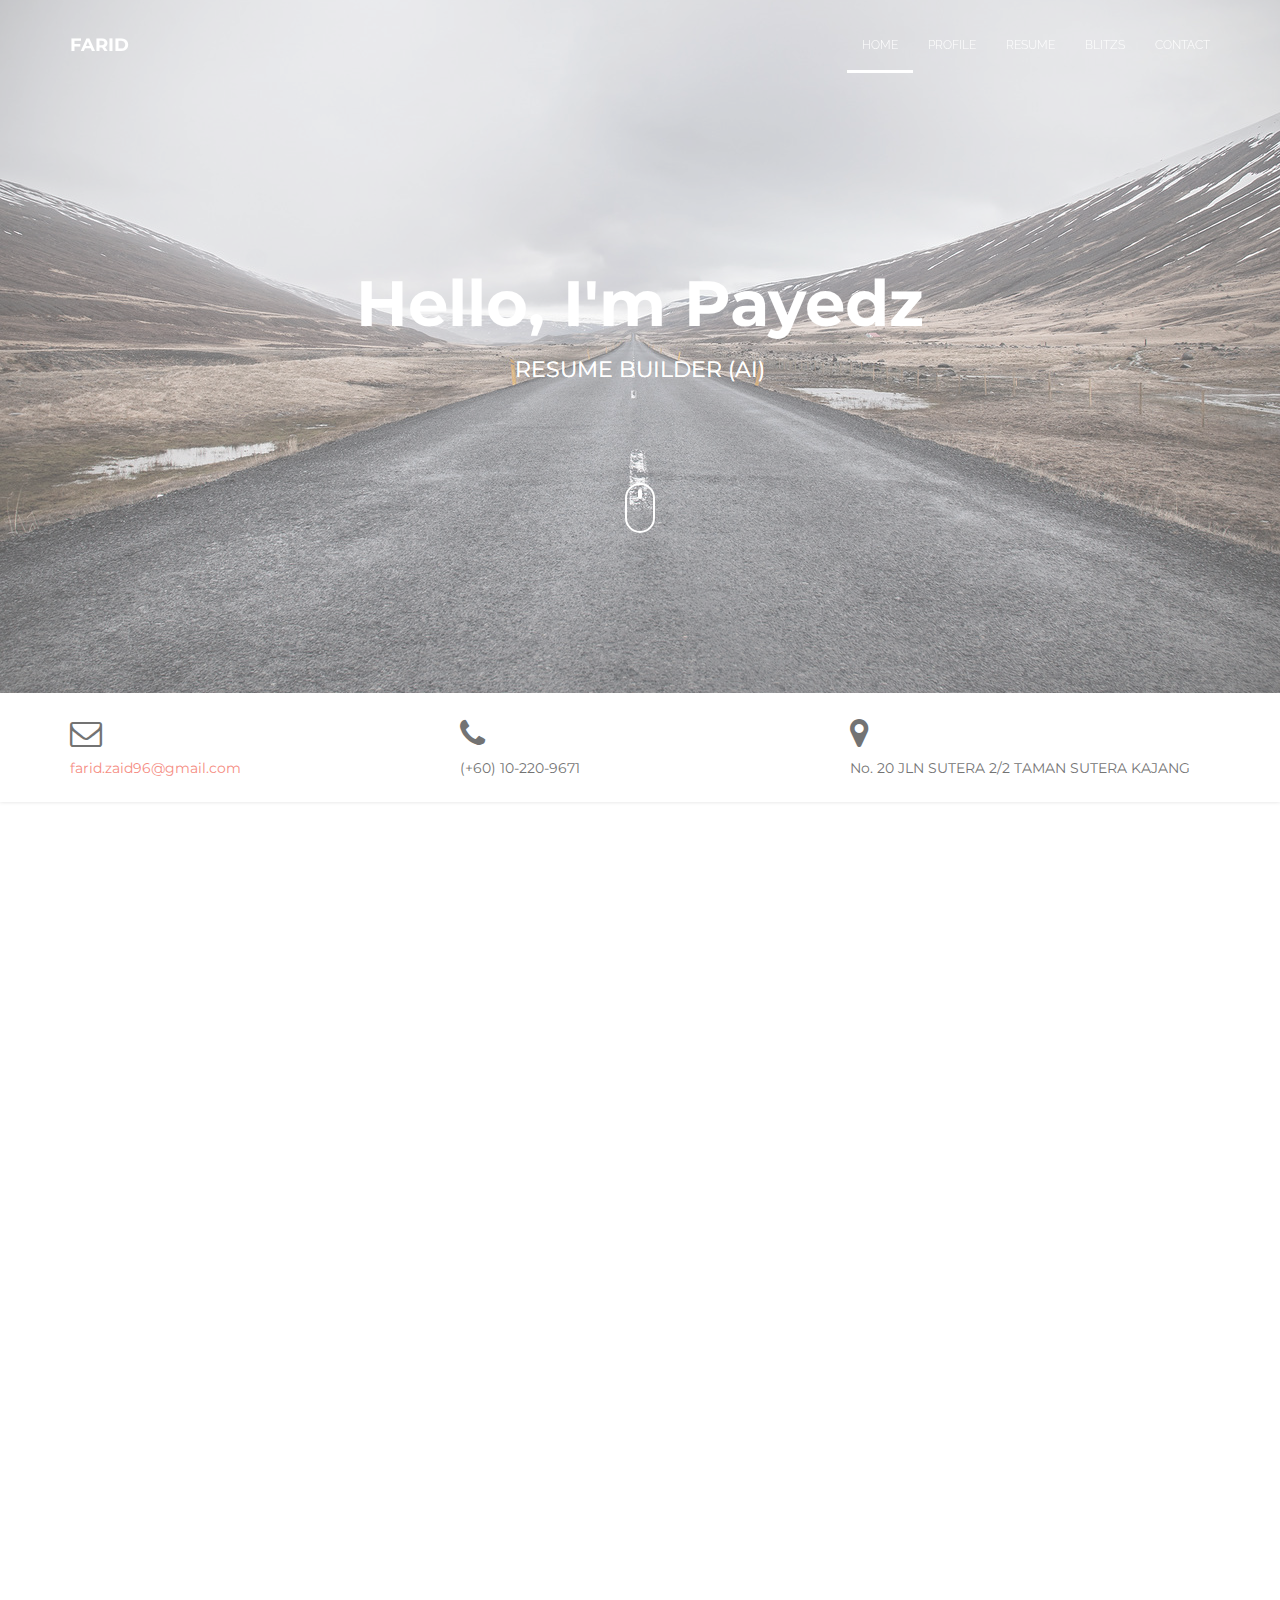
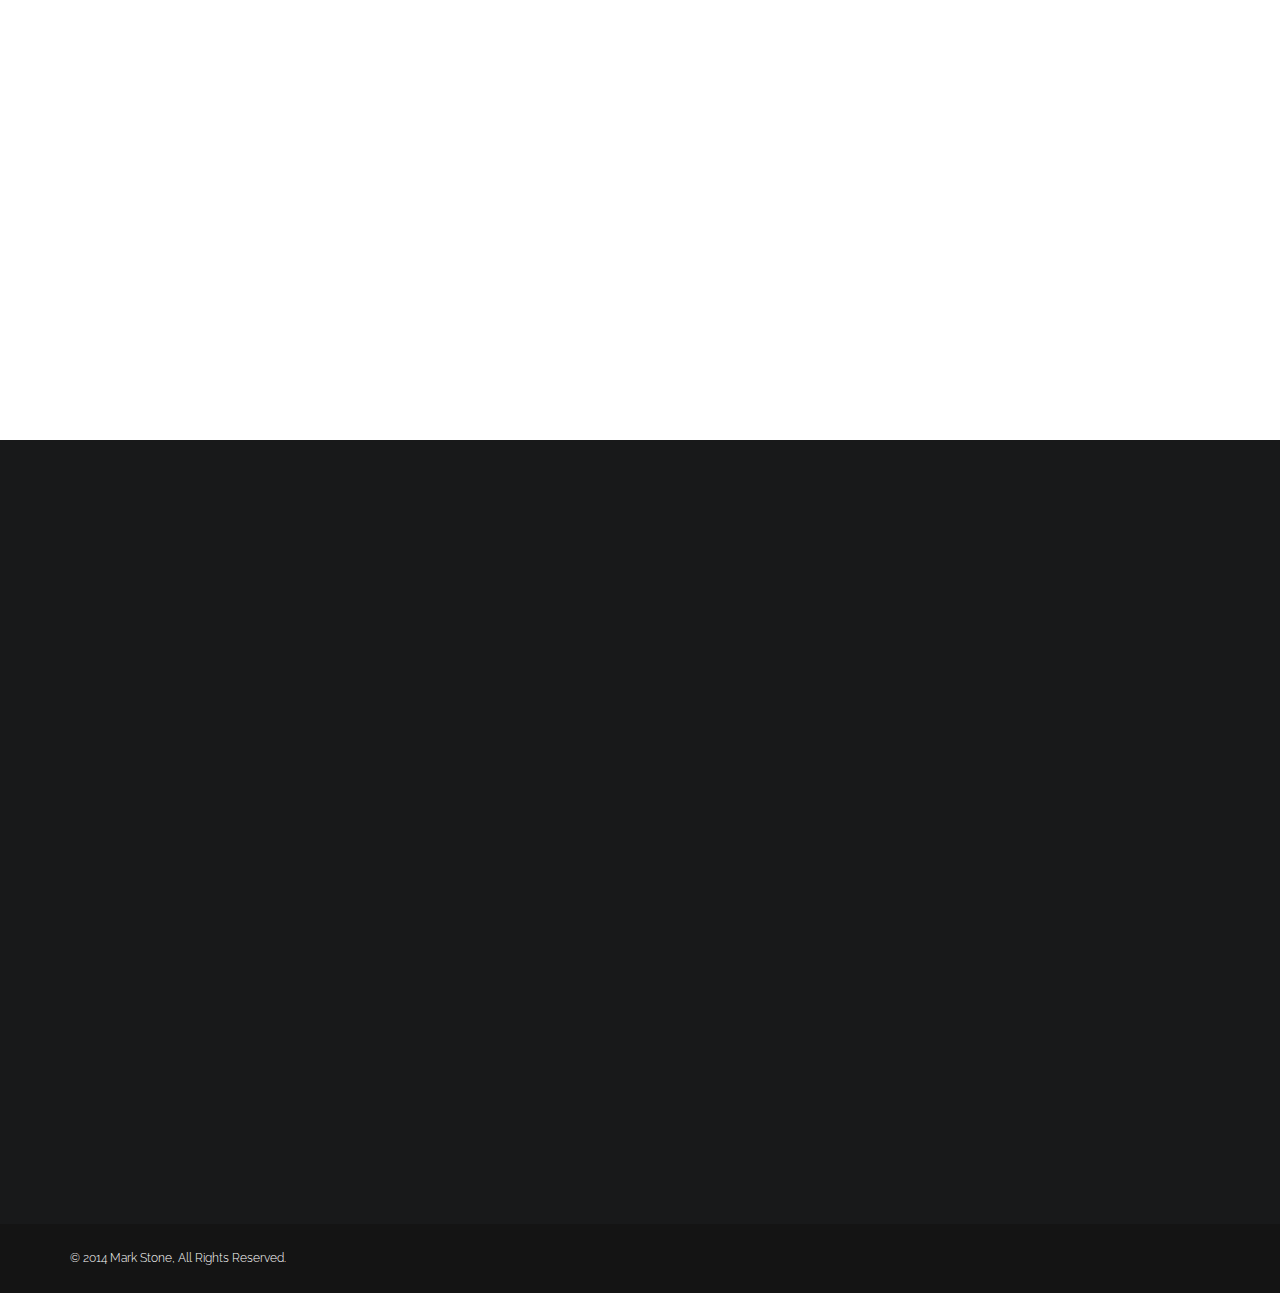
==== commit b84ec941: "Update index.html" ====
--- a/My Resume/index.html
+++ b/My Resume/index.html
@@ -847,7 +847,7 @@
 				<div class="row">
 
 					<div class="col-md-6 col-md-offset-3 wow bounceInUp">
-						<a href="#https://github.com/payedz/FIrst-try/raw/master/CV%20-%20Payed.pdf" class="btn btn-default btn-custom-2"><i class="fa fa-cloud-download icon-before"></i> Download CV</a>
+						<a href="https://github.com/payedz/FIrst-try/raw/master/CV%20-%20Payed.pdf" class="btn btn-default btn-custom-2"><i class="fa fa-cloud-download icon-before"></i> Download CV</a>
 					</div>
 
 				</div><!-- .row -->
@@ -1149,4 +1149,4 @@
 	<script src="assets/js/custom.js"></script>
 
 </body>
-</html>+</html>
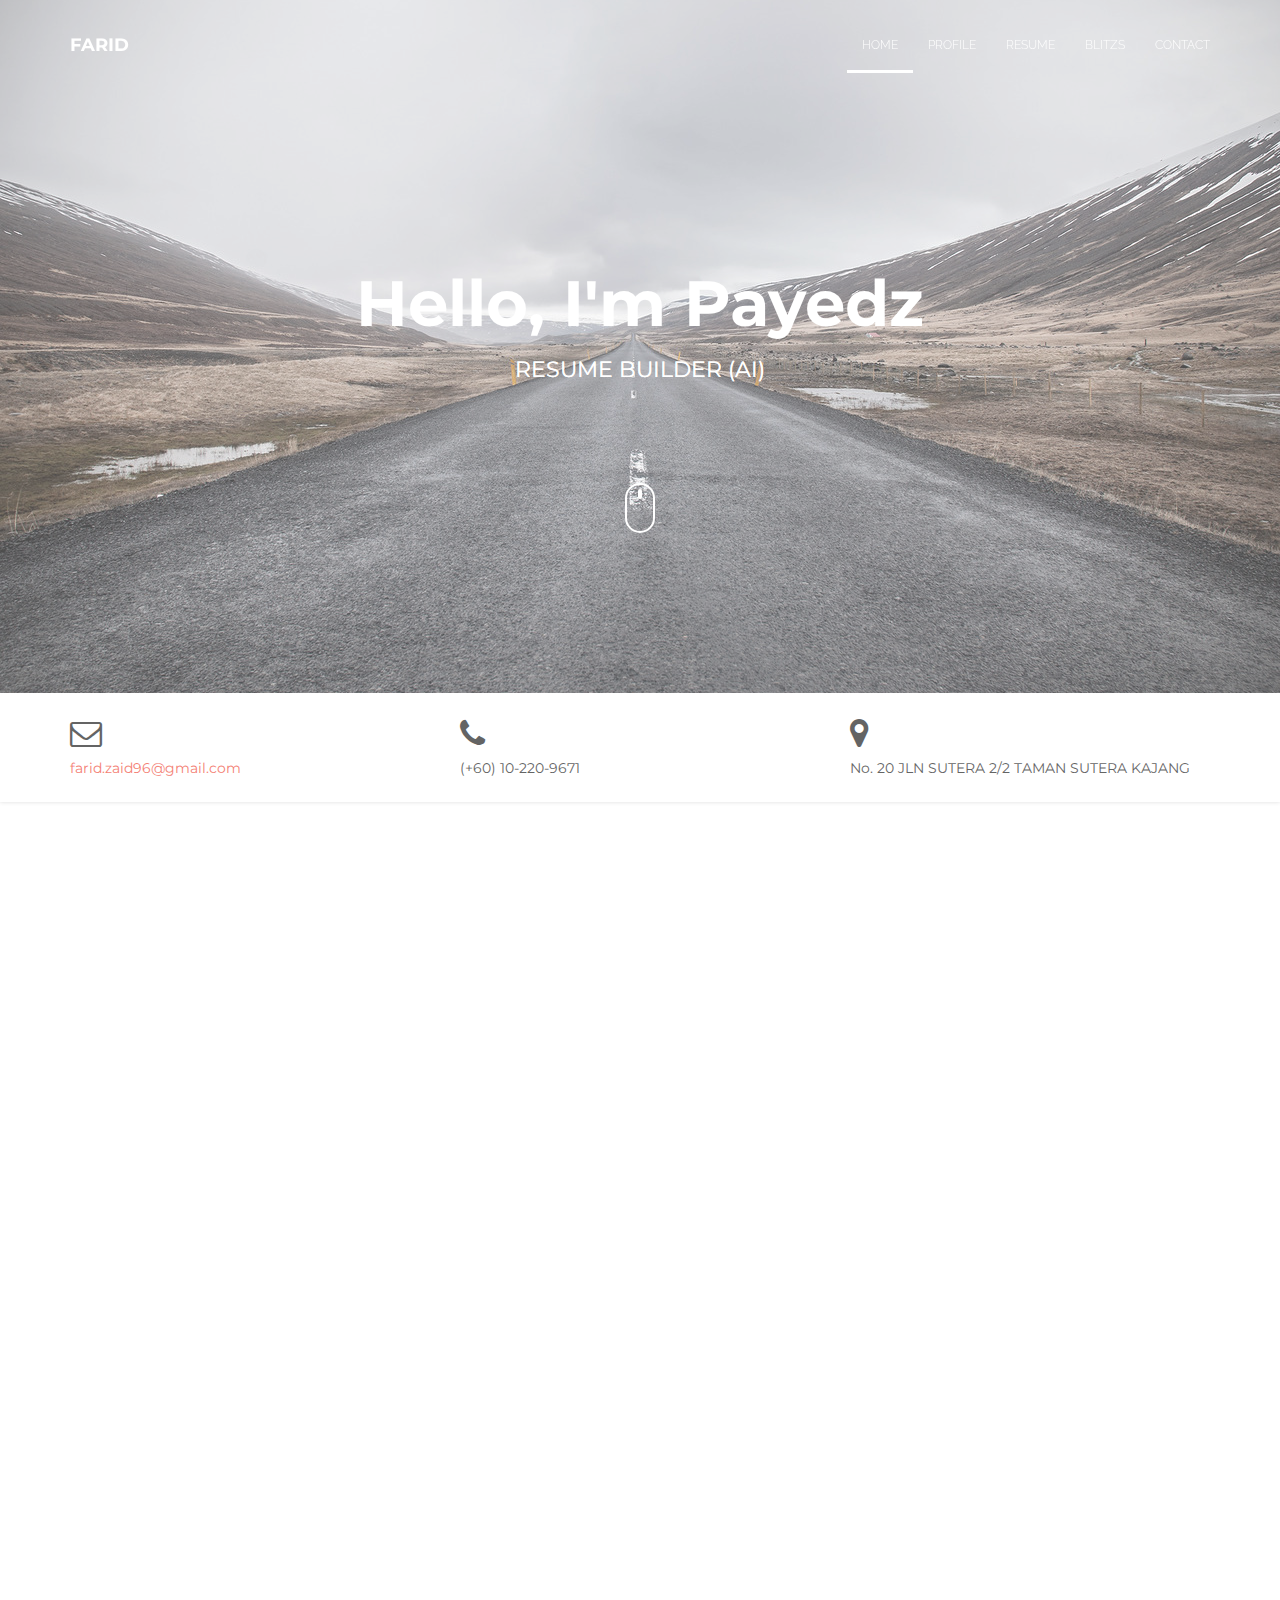
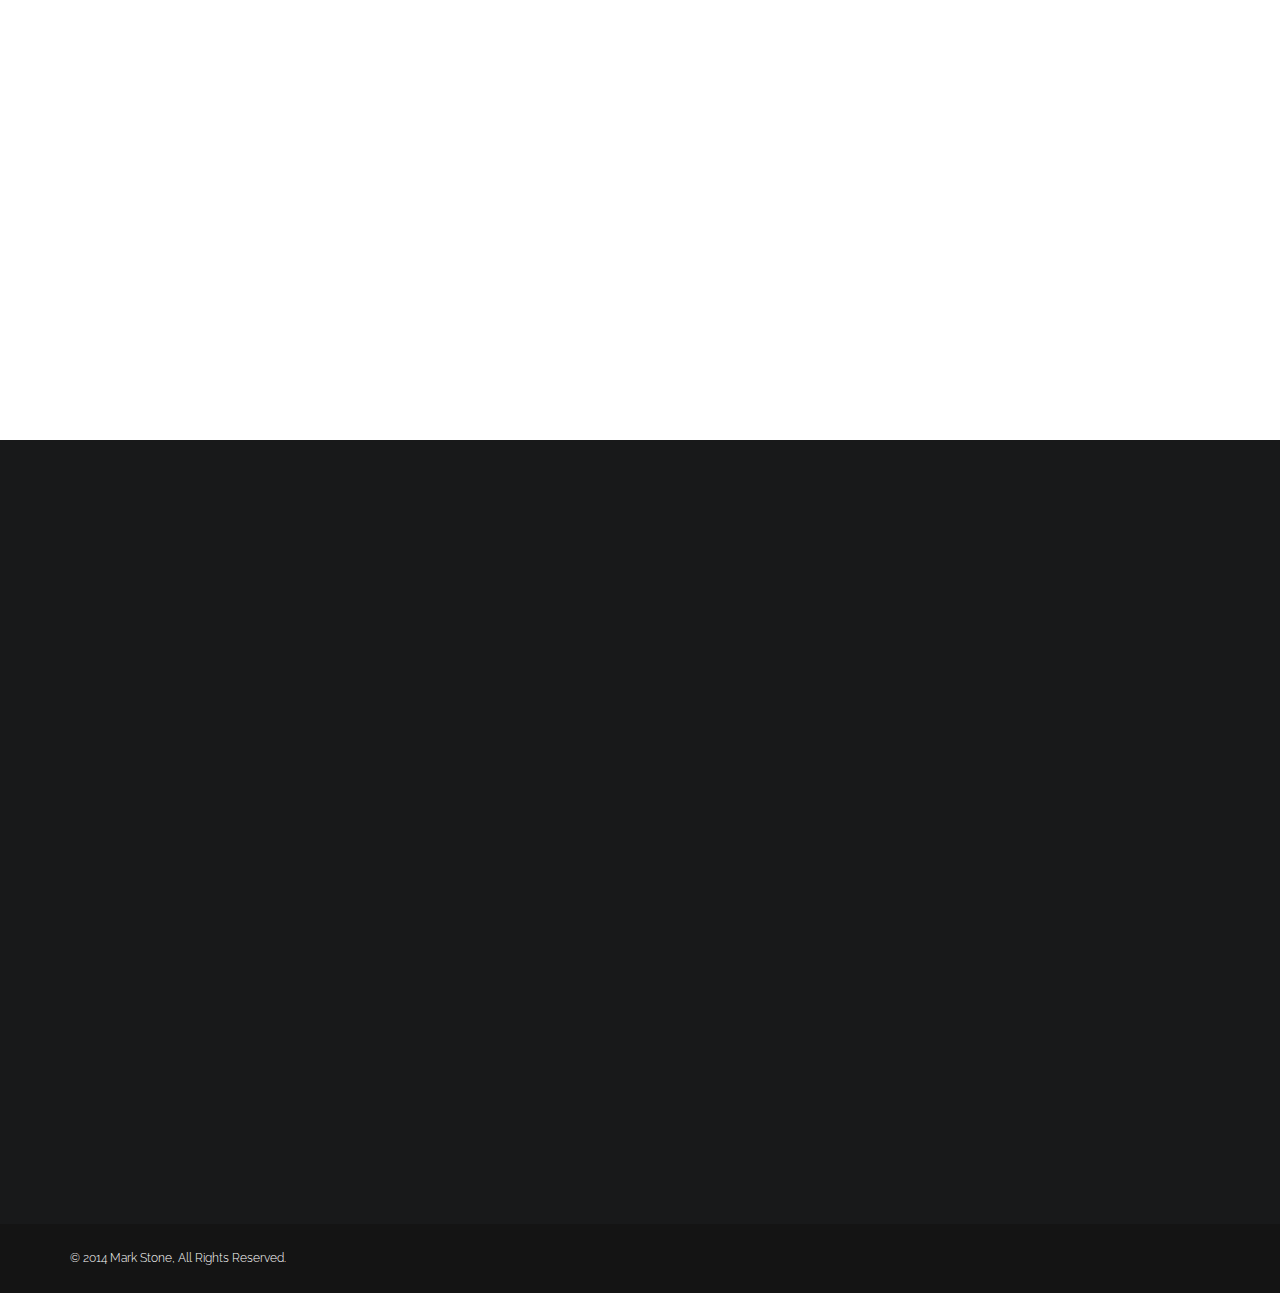
==== commit 8b1025cd: "Update index.html" ====
--- a/My Resume/index.html
+++ b/My Resume/index.html
@@ -355,6 +355,7 @@
 						<hr class="visible-xs">
 					</div>
 
+
 				</div><!-- .row -->
 
 				<div class="row resume-items">
@@ -890,11 +891,6 @@
 							</div>
 
 							<div class="owl-item">
-								<img src="assets/images/logo/mail.png" alt="">
-								<h4>Mail handling</h4>
-							</div>
-
-							<div class="owl-item">
 								<img src="assets/images/logo/python.png" alt="">
 								<h4>Python</h4>
 							</div>
@@ -903,12 +899,7 @@
 								<img src="assets/images/logo/DevC.png" alt="">
 								<h4>C++</h4>
 							</div>
-
-							<div class="owl-item">
-								<img src="assets/images/logo/c.png" alt="">
-								<h4>C#</h4>
-							</div>
-
+						
 							<div class="owl-item">
 								<img src="assets/images/logo/pascal.png" alt="">
 								<h4>Pascal</h4>
@@ -937,21 +928,6 @@
 							<div class="owl-item">
 								<img src="assets/images/logo/ps.png" alt="">
 								<h4>Adobe Photoshop</h4>
-							</div>
-
-							<div class="owl-item">
-								<img src="assets/images/logo/ae.png" alt="">
-								<h4>After Effect</h4>
-							</div>
-
-							<div class="owl-item">
-								<img src="assets/images/logo/sony.png" alt="">
-								<h4>Sony Vegas</h4>
-							</div>
-
-							<div class="owl-item">
-								<img src="assets/images/logo/me.png" alt="">
-								<h4>Media Encoder</h4>
 							</div>
 
 							<div class="owl-item">
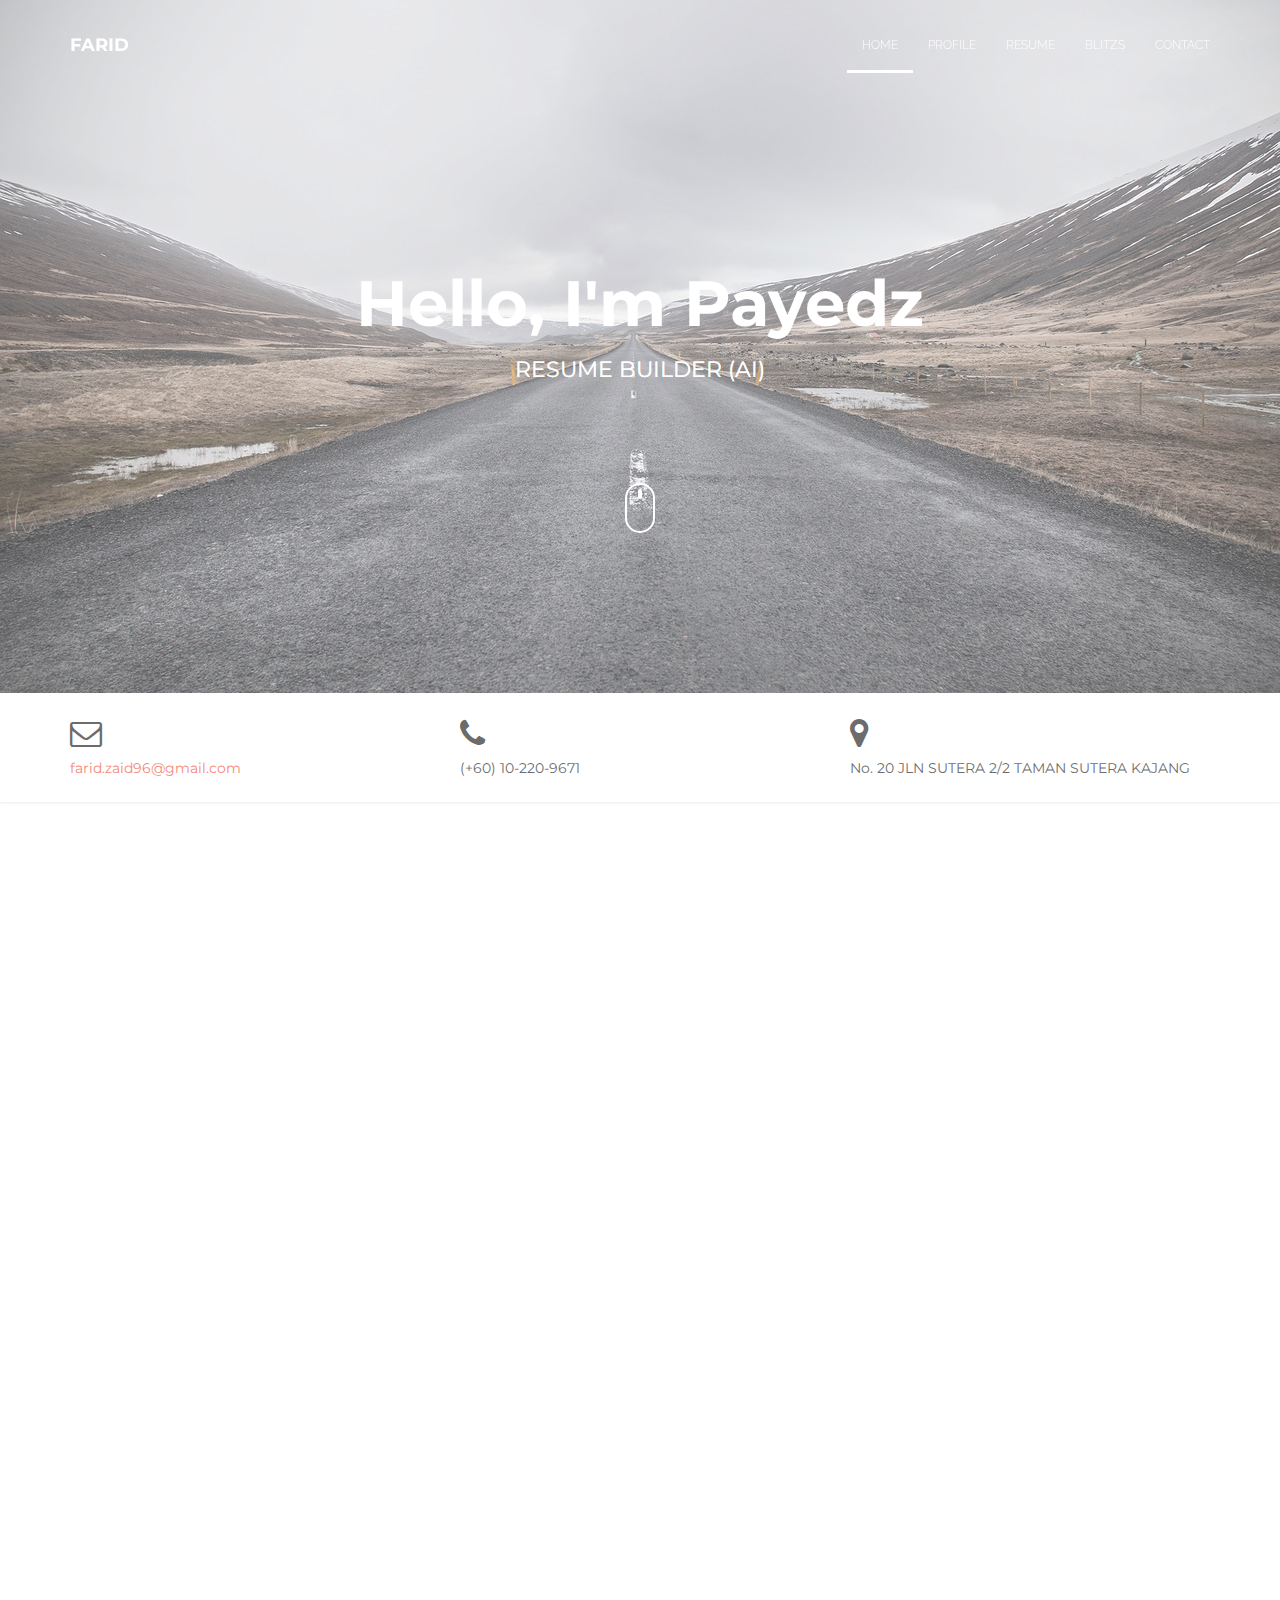
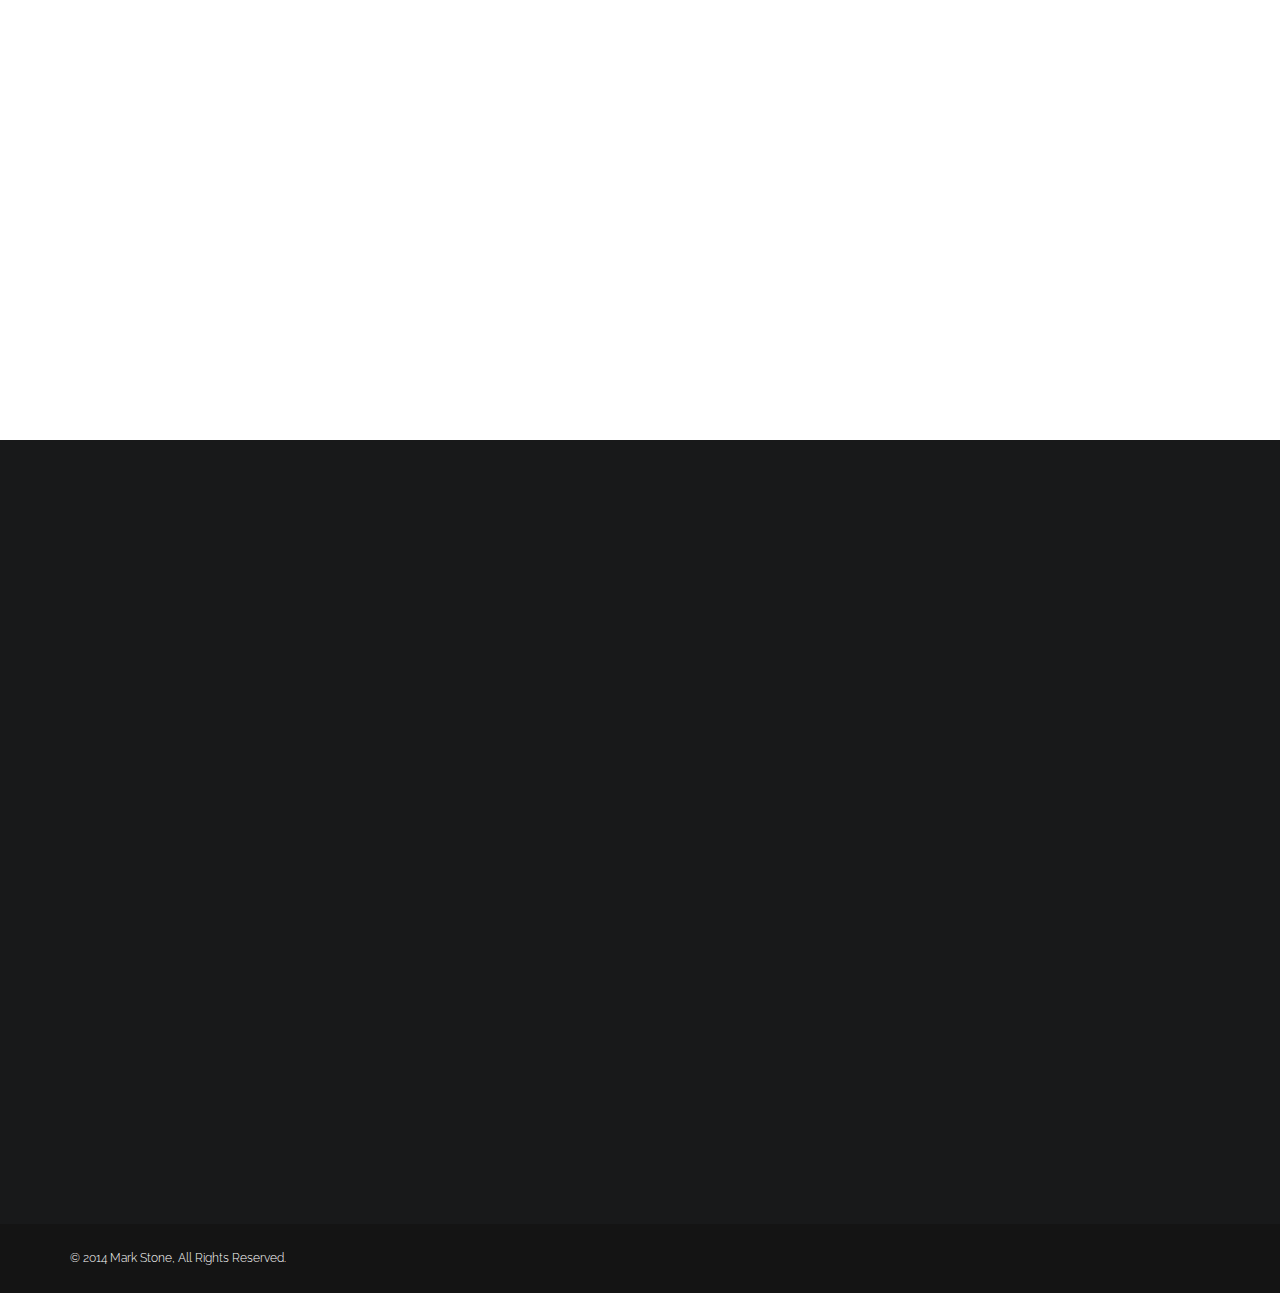
==== commit 1d9efdff: "Update index.html" ====
--- a/My Resume/index.html
+++ b/My Resume/index.html
@@ -87,7 +87,7 @@
 
 						<div class="hello wow bounceInDown">
 							<h1>Hello, I'm Payedz</h1>
-							<h3><span class="rotate">Resume Builder (AI) | Designer | Beginer Web Developer</span></h3>
+							<h3><span class="rotate">Resume Builder (AI) | Designer | Beginner Web Developer</span></h3>
 						</div>
 
 						<a href="#profile">
